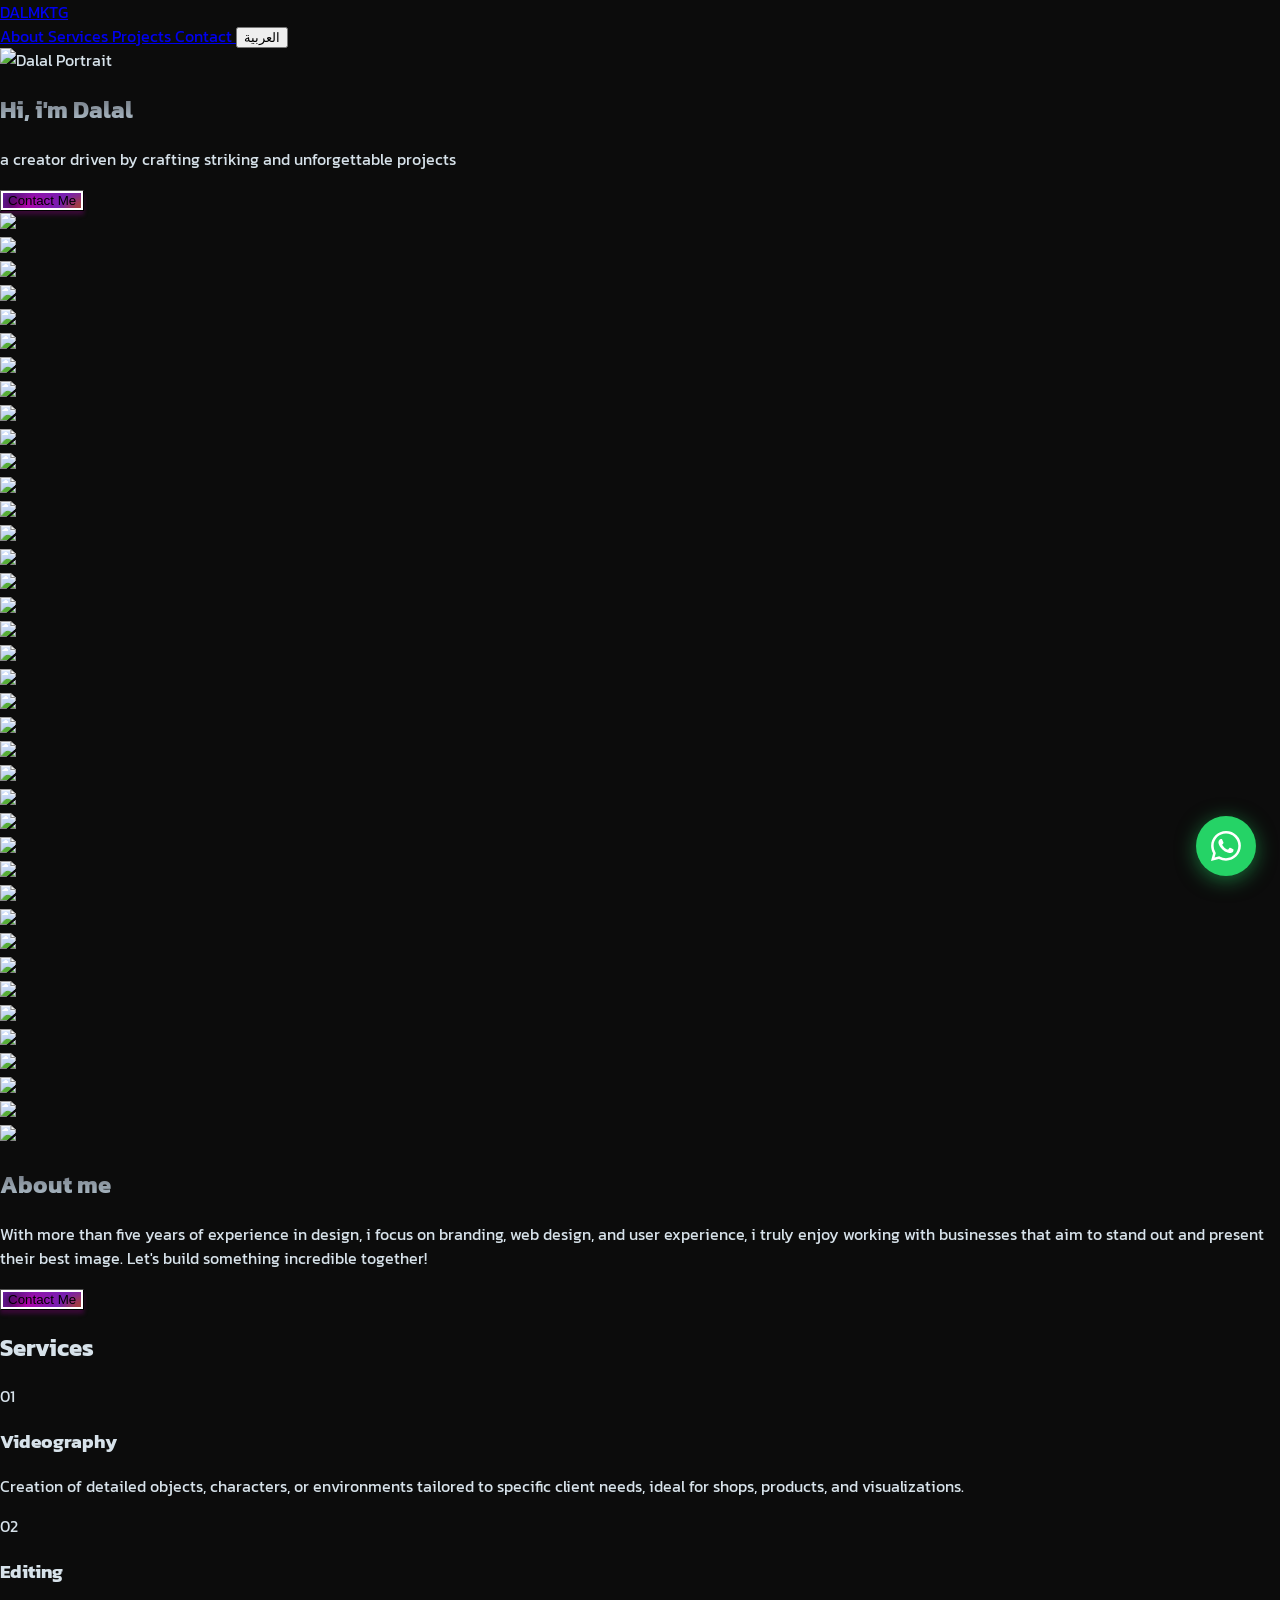
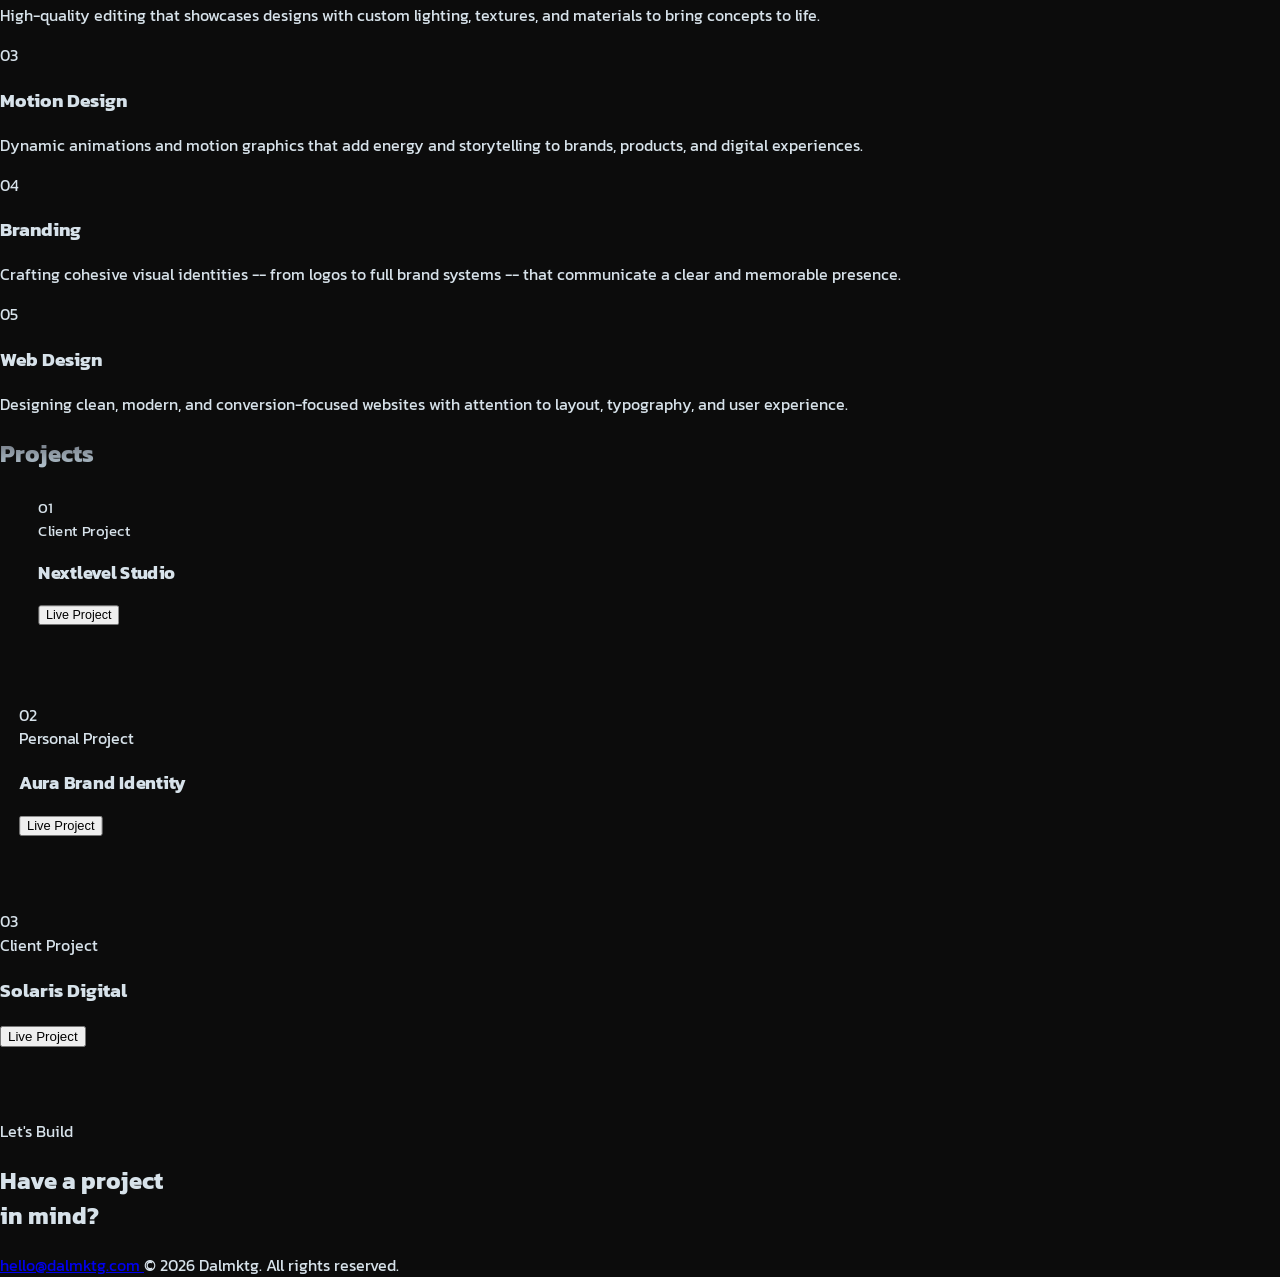
==== index.html @ e0fa9bed "Add files via upload" ====
<!DOCTYPE html>
<html lang="en" dir="ltr">
<head>
    <meta charset="UTF-8">
    <meta name="viewport" content="width=device-width, initial-scale=1.0">
    <title>Dalmktg -- Creator</title>
    
    <!-- Google Fonts (Kanit & Cairo for Arabic) -->
    <link rel="preconnect" href="https://fonts.googleapis.com">
    <link rel="preconnect" href="https://fonts.gstatic.com" crossorigin>
    <link href="https://fonts.googleapis.com/css2?family=Cairo:wght@300;400;600;700;900&family=Kanit:wght@300;400;500;600;700;800;900&display=swap" rel="stylesheet">
    
    <!-- Tailwind CSS (CDN) -->
    <script src="https://cdn.tailwindcss.com"></script>

    <!-- ملف الستايل المفصول -->
    <link rel="stylesheet" href="styles.css">
</head>
<body class="bg-[#0C0C0C]">

    <!-- HERO SECTION -->
    <section class="relative h-screen w-full flex flex-col justify-between overflow-hidden z-20">
        <!-- Navigation -->
        <nav class="flex justify-between items-center w-full px-6 md:px-10 pt-6 md:pt-8 z-30">
            <a href="#" class="font-bold tracking-wider text-[#D7E2EA] text-sm md:text-lg lg:text-[1.4rem]">
                DALMKTG
            </a>
            
            <div class="flex items-center gap-4 sm:gap-6 md:gap-8 lg:gap-12">
                <!-- روابط التصفح المترجمة -->
                <a href="#about" class="text-[#D7E2EA] font-medium uppercase tracking-wider text-xs sm:text-sm md:text-lg lg:text-[1.1rem] hover:opacity-70 transition-all">
                    <span class="lang-en">About</span>
                    <span class="lang-ar">من أنا</span>
                </a>
                <a href="#services" class="text-[#D7E2EA] font-medium uppercase tracking-wider text-xs sm:text-sm md:text-lg lg:text-[1.1rem] hover:opacity-70 transition-all">
                    <span class="lang-en">Services</span>
                    <span class="lang-ar">الخدمات</span>
                </a>
                <a href="#projects" class="text-[#D7E2EA] font-medium uppercase tracking-wider text-xs sm:text-sm md:text-lg lg:text-[1.1rem] hover:opacity-70 transition-all">
                    <span class="lang-en">Projects</span>
                    <span class="lang-ar">المشاريع</span>
                </a>
                <a href="#contact" class="text-[#D7E2EA] font-medium uppercase tracking-wider text-xs sm:text-sm md:text-lg lg:text-[1.1rem] hover:opacity-70 transition-all">
                    <span class="lang-en">Contact</span>
                    <span class="lang-ar">اتصل بي</span>
                </a>

                <!-- زر تغيير اللغة الأنيق والمضمون -->
                <button id="lang-toggle" class="px-3 py-1.5 bg-[#141414] text-[#D7E2EA] border border-[#D7E2EA]/20 rounded-full font-bold text-xs hover:bg-[#D7E2EA] hover:text-[#0C0C0C] transition-all cursor-pointer">
                    العربية
                </button>
            </div>
        </nav>

        <!-- Floating Portrait Image Container -->
        <div class="absolute inset-0 flex items-center justify-center pointer-events-none z-10">
            <div id="magnetic-photo" class="pointer-events-auto transition-transform duration-300 ease-out">
                <div class="relative w-[240px] sm:w-[300px] md:w-[380px] lg:w-[440px]">
                    <img 
                        src="https://shrug-person-78902957.figma.site/_components/v2/d24c01ad3a56fc65e942a1f501eb73db42d7cf9a/Rectangle_40443.81459862.png" 
                        alt="Dalal Portrait" 
                        class="w-full h-auto object-cover rounded-3xl"
                    />
                </div>
            </div>
        </div>

        <!-- Big Background Text -->
        <div class="flex-1 flex items-center justify-center overflow-hidden z-20 pointer-events-none mt-6">
            <h1 class="hero-heading font-black uppercase tracking-tight leading-none whitespace-nowrap w-full select-none text-center text-[13vw] sm:text-[14vw] md:text-[15vw] lg:text-[16.5vw]">
                <span class="lang-en">Hi, i'm Dalal</span>
                <span class="lang-ar">مرحباً، أنا دلال</span>
            </h1>
        </div>

        <!-- Footer Info Inside Hero -->
        <div class="w-full px-6 md:px-10 pb-8 flex justify-between items-end z-20">
            <p class="text-[#D7E2EA] font-light uppercase tracking-wide leading-snug max-w-[160px] sm:max-w-[220px] md:max-w-[260px] text-xs sm:text-sm md:text-base">
                <span class="lang-en">a creator driven by crafting striking and unforgettable projects</span>
                <span class="lang-ar">مبدعة مدفوعة بشغف صناعة مشاريع مذهلة ولا تُنسى</span>
            </p>
            <button onclick="scrollToContact()" class="btn-gradient rounded-full uppercase tracking-widest font-medium text-white px-8 py-3 transition-all hover:scale-105 active:scale-95 text-xs sm:text-sm cursor-pointer">
                <span class="lang-en">Contact Me</span>
                <span class="lang-ar">تواصل معي</span>
            </button>
        </div>
    </section>

    <!-- MARQUEE SECTION -->
    <section id="marquee" class="bg-[#0C0C0C] pt-20 pb-10 overflow-hidden relative w-full">
        <div id="marquee-row1" class="flex gap-3 mb-3 w-[200%] select-none pointer-events-none"></div>
        <div id="marquee-row2" class="flex gap-3 w-[200%] select-none pointer-events-none"></div>
    </section>

    <!-- ABOUT SECTION -->
    <section id="about" class="relative min-h-screen w-full bg-[#0C0C0C] flex flex-col justify-center items-center px-5 py-20 overflow-hidden">
        <div class="flex flex-col items-center justify-center text-center max-w-4xl z-20">
            <h2 class="hero-heading font-black uppercase leading-none tracking-tight text-[12vw] md:text-[8vw] mb-10">
                <span class="lang-en">About me</span>
                <span class="lang-ar">من أنا</span>
            </h2>
            
            <p id="about-text" class="text-[#D7E2EA]/70 font-medium text-center leading-relaxed max-w-[700px] tracking-wide text-lg md:text-2xl mb-12">
                <span class="lang-en">With more than five years of experience in design, i focus on branding, web design, and user experience, i truly enjoy working with businesses that aim to stand out and present their best image. Let's build something incredible together!</span>
                <span class="lang-ar">مع خبرة تزيد عن خمس سنوات في مجال التصميم، أركز على بناء الهوية البصرية، وتصميم الويب وتجربة المستخدم. أستمتع بمساعدة الشركات التي تطمح للبروز والظهور بأفضل شكل ممكن. لنصنع معاً شيئاً استثنائياً!</span>
            </p>

            <button onclick="scrollToContact()" class="btn-gradient rounded-full uppercase tracking-widest font-medium text-white px-8 py-3 transition-all hover:scale-105 active:scale-95 text-sm cursor-pointer">
                <span class="lang-en">Contact Me</span>
                <span class="lang-ar">تواصل معي</span>
            </button>
        </div>
    </section>

    <!-- SERVICES SECTION -->
    <section id="services" class="bg-[#FFFFFF] rounded-t-[40px] md:rounded-t-[60px] px-5 md:px-10 py-20 md:py-32 relative z-20 text-[#0C0C0C]">
        <div class="max-w-5xl mx-auto">
            <h2 class="font-black uppercase text-center leading-none tracking-tight mb-20 text-[12vw] md:text-[8vw]">
                <span class="lang-en">Services</span>
                <span class="lang-ar">الخدمات</span>
            </h2>

            <!-- قائمة الخدمات: يتم رندرتها ديناميكياً من App.js -->
            <div class="flex flex-col border-t border-[#0C0C0C]/15" id="services-list"></div>
        </div>
    </section>

    <!-- PROJECTS SECTION -->
    <section id="projects" class="bg-[#0C0C0C] rounded-t-[40px] md:rounded-t-[60px] -mt-10 pt-20 pb-32 relative z-25 px-5 md:px-10">
        <div class="max-w-6xl mx-auto flex flex-col">
            <h2 class="hero-heading font-black uppercase leading-none tracking-tight text-center mb-24 text-[12vw] md:text-[8vw]">
                <span class="lang-en">Projects</span>
                <span class="lang-ar">المشاريع المميزة</span>
            </h2>
            
            <!-- كروت المشاريع: يتم رندرتها ديناميكياً من App.js -->
            <div id="projects-container" class="relative flex flex-col items-center w-full gap-12"></div>
        </div>
    </section>

    <!-- CONTACT SECTION -->
    <section id="contact" class="bg-[#0C0C0C] pt-24 pb-12 px-6 md:px-10 border-t border-[#D7E2EA]/10 relative z-30">
        <div class="max-w-6xl mx-auto flex flex-col md:flex-row justify-between items-start md:items-end gap-12">
            <div class="flex flex-col gap-4">
                <span class="text-[#D7E2EA]/50 uppercase tracking-widest text-xs sm:text-sm font-medium">
                    <span class="lang-en">Let's Build</span>
                    <span class="lang-ar">لنصنع عملاً معاً</span>
                </span>
                <h2 class="text-[#D7E2EA] font-extrabold text-3xl sm:text-5xl uppercase tracking-tighter leading-none">
                    <span class="lang-en">Have a project <br /> in mind?</span>
                    <span class="lang-ar">لديك مشروع <br /> ترغب في تنفيذه؟</span>
                </h2>
            </div>

            <div class="flex flex-col gap-2 text-[#D7E2EA] font-light text-base sm:text-lg">
                <a href="mailto:hello@dalmktg.com" class="hover:text-pink-500 transition-colors duration-200">
                    hello@dalmktg.com
                </a>
                <span class="text-white/40">©️ <span id="year"></span> Dalmktg. <span class="lang-en">All rights reserved.</span><span class="lang-ar">جميع الحقوق محفوظة.</span></span>
            </div>
        </div>
    </section>

    <!-- أيقونة واتساب عائمة -->
    <a href="https://wa.me/96512345678" target="_blank" rel="noopener noreferrer" class="whatsapp-float" id="whatsapp-btn">
        <svg xmlns="http://www.w3.org/2000/svg" width="30" height="30" fill="white" viewBox="0 0 16 16">
            <path d="M13.601 2.326A7.85 7.85 0 0 0 7.994 0C3.627 0 .068 3.558.064 7.926c0 1.399.366 2.76 1.057 3.965L0 16l4.204-1.102a7.9 7.9 0 0 0 3.79.965h.004c4.368 0 7.926-3.558 7.93-7.93A7.9 7.9 0 0 0 13.6 2.326zM7.994 14.521a6.6 6.6 0 0 1-3.356-.92l-.24-.144-2.494.654.666-2.433-.156-.251a6.56 6.56 0 0 1-1.007-3.505c0-3.626 2.957-6.584 6.591-6.584a6.56 6.56 0 0 1 4.66 1.931 6.56 6.56 0 0 1 1.928 4.66c-.004 3.639-2.961 6.592-6.592 6.592m3.615-4.934c-.197-.099-1.17-.578-1.353-.646-.182-.065-.315-.099-.445.099-.133.197-.513.646-.627.775-.114.133-.232.148-.43.05-.197-.1-.836-.308-1.592-.985-.59-.525-.985-1.175-1.103-1.372-.114-.198-.011-.304.088-.403.087-.088.197-.232.296-.346.1-.114.133-.198.198-.33.065-.134.034-.248-.015-.347-.05-.099-.445-1.076-.612-1.47-.16-.389-.323-.335-.445-.34-.114-.007-.247-.007-.38-.007a.73.73 0 0 0-.529.247c-.182.198-.691.677-.691 1.654s.71 1.916.81 2.049c.098.133 1.394 2.132 3.383 2.992.47.205.84.326 1.129.418.475.152.904.129 1.246.08.38-.058 1.171-.48 1.338-.943.164-.464.164-.86.114-.943-.049-.084-.182-.133-.38-.232"/>
        </svg>
    </a>

    <!-- مكتبات الحركة والأيقونات المطلوبة من App.js -->
    <script src="https://cdnjs.cloudflare.com/ajax/libs/gsap/3.12.5/gsap.min.js"></script>
    <script src="https://cdnjs.cloudflare.com/ajax/libs/gsap/3.12.5/ScrollTrigger.min.js"></script>
    <script src="https://unpkg.com/lucide@latest/dist/umd/lucide.js"></script>

    <!-- ملف الجافا سكريبت الوحيد المسؤول عن كل التفاعل -->
    <script src="App.js"></script>
</body>
</html>
---- styles.css ----
html, body {
    background-color: #0C0C0C;
    font-family: 'Kanit', sans-serif;
    margin: 0;
    padding: 0;
    box-sizing: border-box;
    scroll-behavior: smooth;
    overflow-x: hidden;
    color: #D7E2EA;
}

/* التحكم باللغات عبر الـ CSS مباشرة لضمان السرعة والدقة */
html[lang="en"] .lang-ar {
    display: none !important;
}
html[lang="ar"] .lang-en {
    display: none !important;
}

/* خط القاهرة المريح للعين للغة العربية */
html[lang="ar"] {
    font-family: 'Cairo', sans-serif;
}

.hero-heading {
    background: linear-gradient(180deg, #646973 0%, #BBCCD7 100%);
    -webkit-background-clip: text;
    -webkit-text-fill-color: transparent;
}

::-webkit-scrollbar {
    width: 6px;
}
::-webkit-scrollbar-track {
    background: #0C0C0C;
}
::-webkit-scrollbar-thumb {
    background: #252525;
    border-radius: 3px;
}

/* Gradient Button Style */
.btn-gradient {
    background: linear-gradient(123deg, #18011F 7%, #B600A8 37%, #7621B0 72%, #BE4C00 100%);
    box-shadow: 0px 4px 4px rgba(181, 1, 167, 0.25), 4px 4px 12px #7721B1 inset;
    outline: 2px solid white;
    outline-offset: -3px;
}

/* تنسيق بطاقات الخدمات والمشاريع */
.service-row, .project-card-custom {
    border-bottom: 1px solid rgba(215, 226, 234, 0.1);
    padding: 24px 0;
    transition: all 0.3s ease;
}
.service-row:hover {
    padding-left: 8px;
    padding-right: 8px;
    background-color: rgba(255, 255, 255, 0.05);
}

/* أيقونة الواتساب العائمة والمضمونة */
.whatsapp-float {
    position: fixed;
    bottom: 24px;
    right: 24px;
    z-index: 9999;
    background-color: #25D366;
    color: white;
    border-radius: 50%;
    width: 60px;
    height: 60px;
    display: flex;
    align-items: center;
    justify-content: center;
    box-shadow: 0px 4px 20px rgba(37, 211, 102, 0.5);
    transition: all 0.3s cubic-bezier(0.175, 0.885, 0.32, 1.275);
    cursor: pointer;
}
.whatsapp-float:hover {
    transform: scale(1.15) rotate(5deg);
    box-shadow: 0px 8px 25px rgba(37, 211, 102, 0.7);
}
.whatsapp-float svg {
    display: block;
}
/* قلب مكان الأيقونة في الواجهة العربية لتفادي حجب المحتوى */
html[lang="ar"] .whatsapp-float {
    right: auto;
    left: 24px;
}
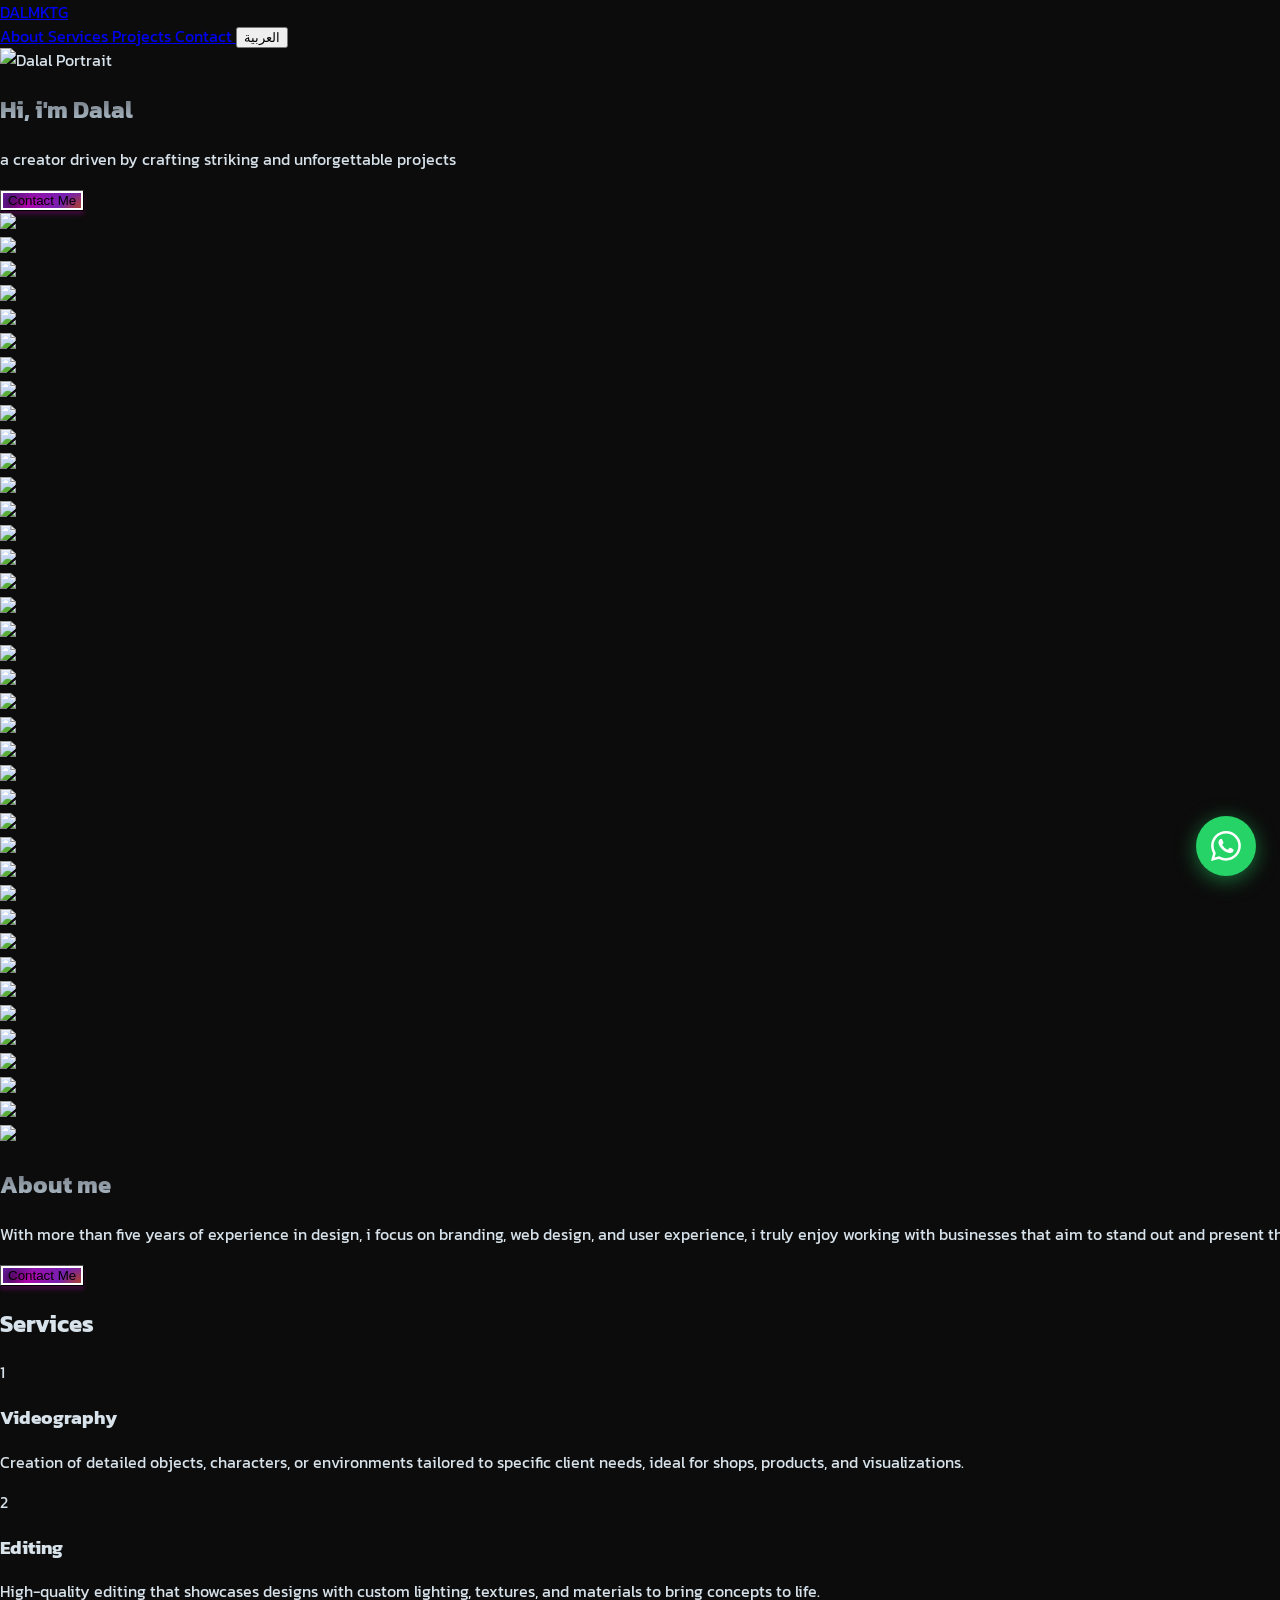
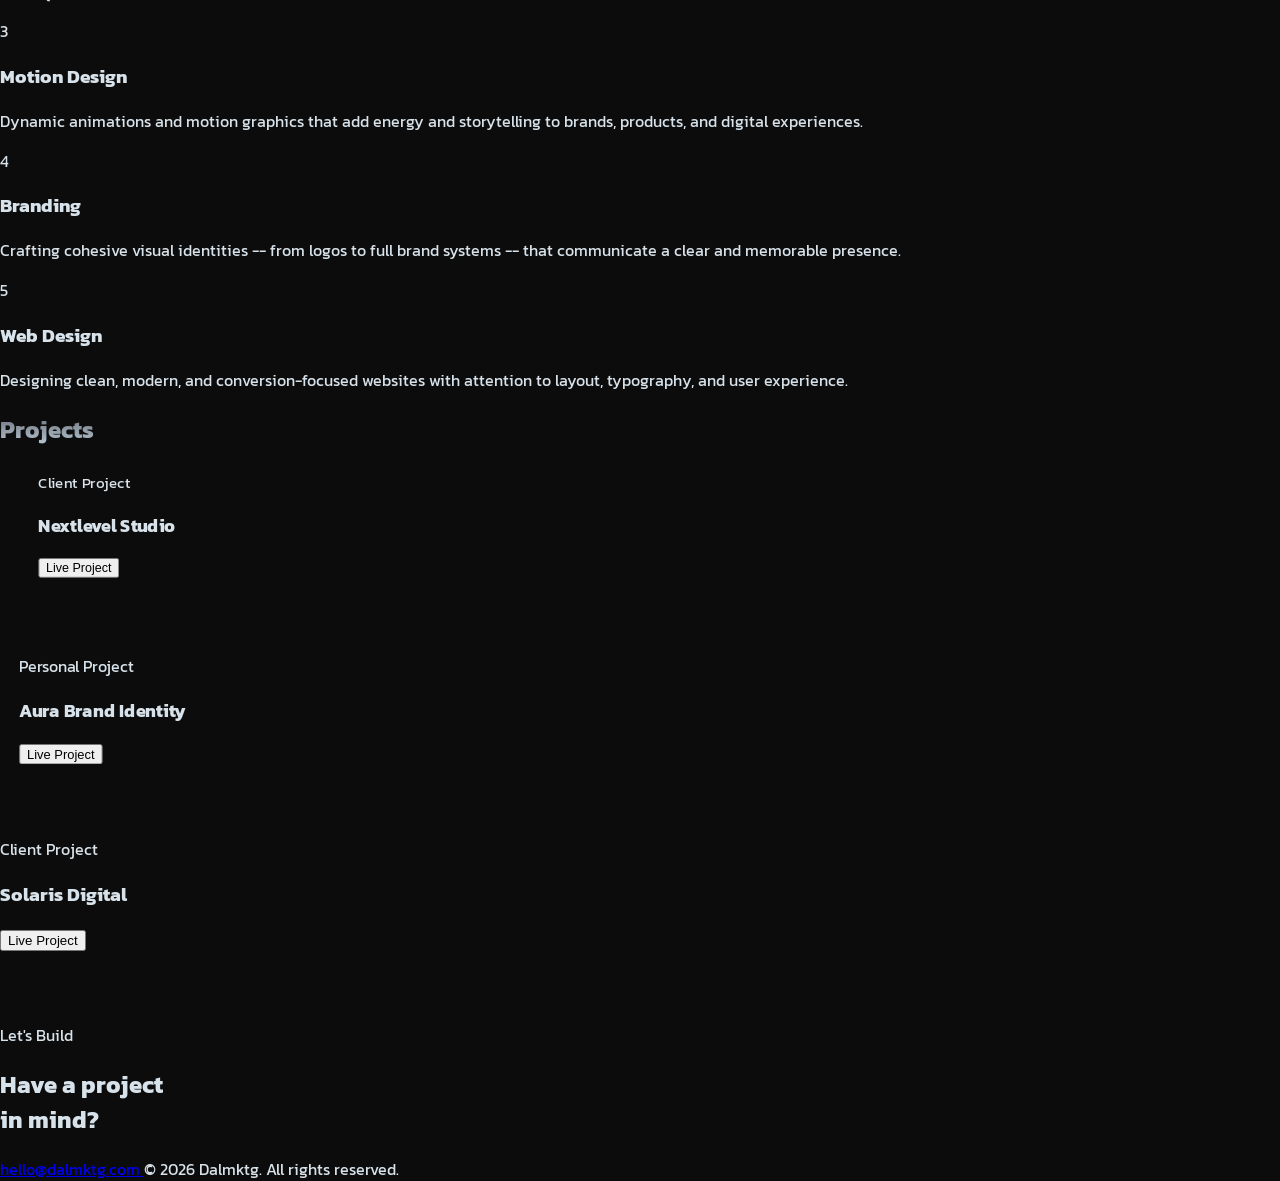
==== commit d3343cd0: "Update index.html" ====
--- a/index.html
+++ b/index.html
@@ -66,12 +66,17 @@
         </div>
 
         <!-- Big Background Text -->
-        <div class="flex-1 flex items-center justify-center overflow-hidden z-20 pointer-events-none mt-6">
-            <h1 class="hero-heading font-black uppercase tracking-tight leading-none whitespace-nowrap w-full select-none text-center text-[13vw] sm:text-[14vw] md:text-[15vw] lg:text-[16.5vw]">
-                <span class="lang-en">Hi, i'm Dalal</span>
-                <span class="lang-ar">مرحباً، أنا دلال</span>
-            </h1>
-        </div>
+<div class="flex-1 flex items-center justify-center overflow-hidden z-20 pointer-events-none mt-6 relative">
+    
+    <!-- حاوية القلوب المتطايرة (تظهر خلف النص مباشرة) -->
+    <div id="hearts-container" class="absolute inset-0 w-full h-full pointer-events-none z-0"></div>
+
+    <!-- النص (أمام القلوب بفضل z-10) -->
+    <h1 class="hero-heading font-black uppercase tracking-tight leading-none whitespace-nowrap w-full select-none text-center text-[13vw] sm:text-[14vw] md:text-[15vw] lg:text-[16.5vw] relative z-10">
+        <span class="lang-en">Hi, i'm Dalal</span>
+        <span class="lang-ar">مرحباً، أنا دلال</span>
+    </h1>
+</div>
 
         <!-- Footer Info Inside Hero -->
         <div class="w-full px-6 md:px-10 pb-8 flex justify-between items-end z-20">
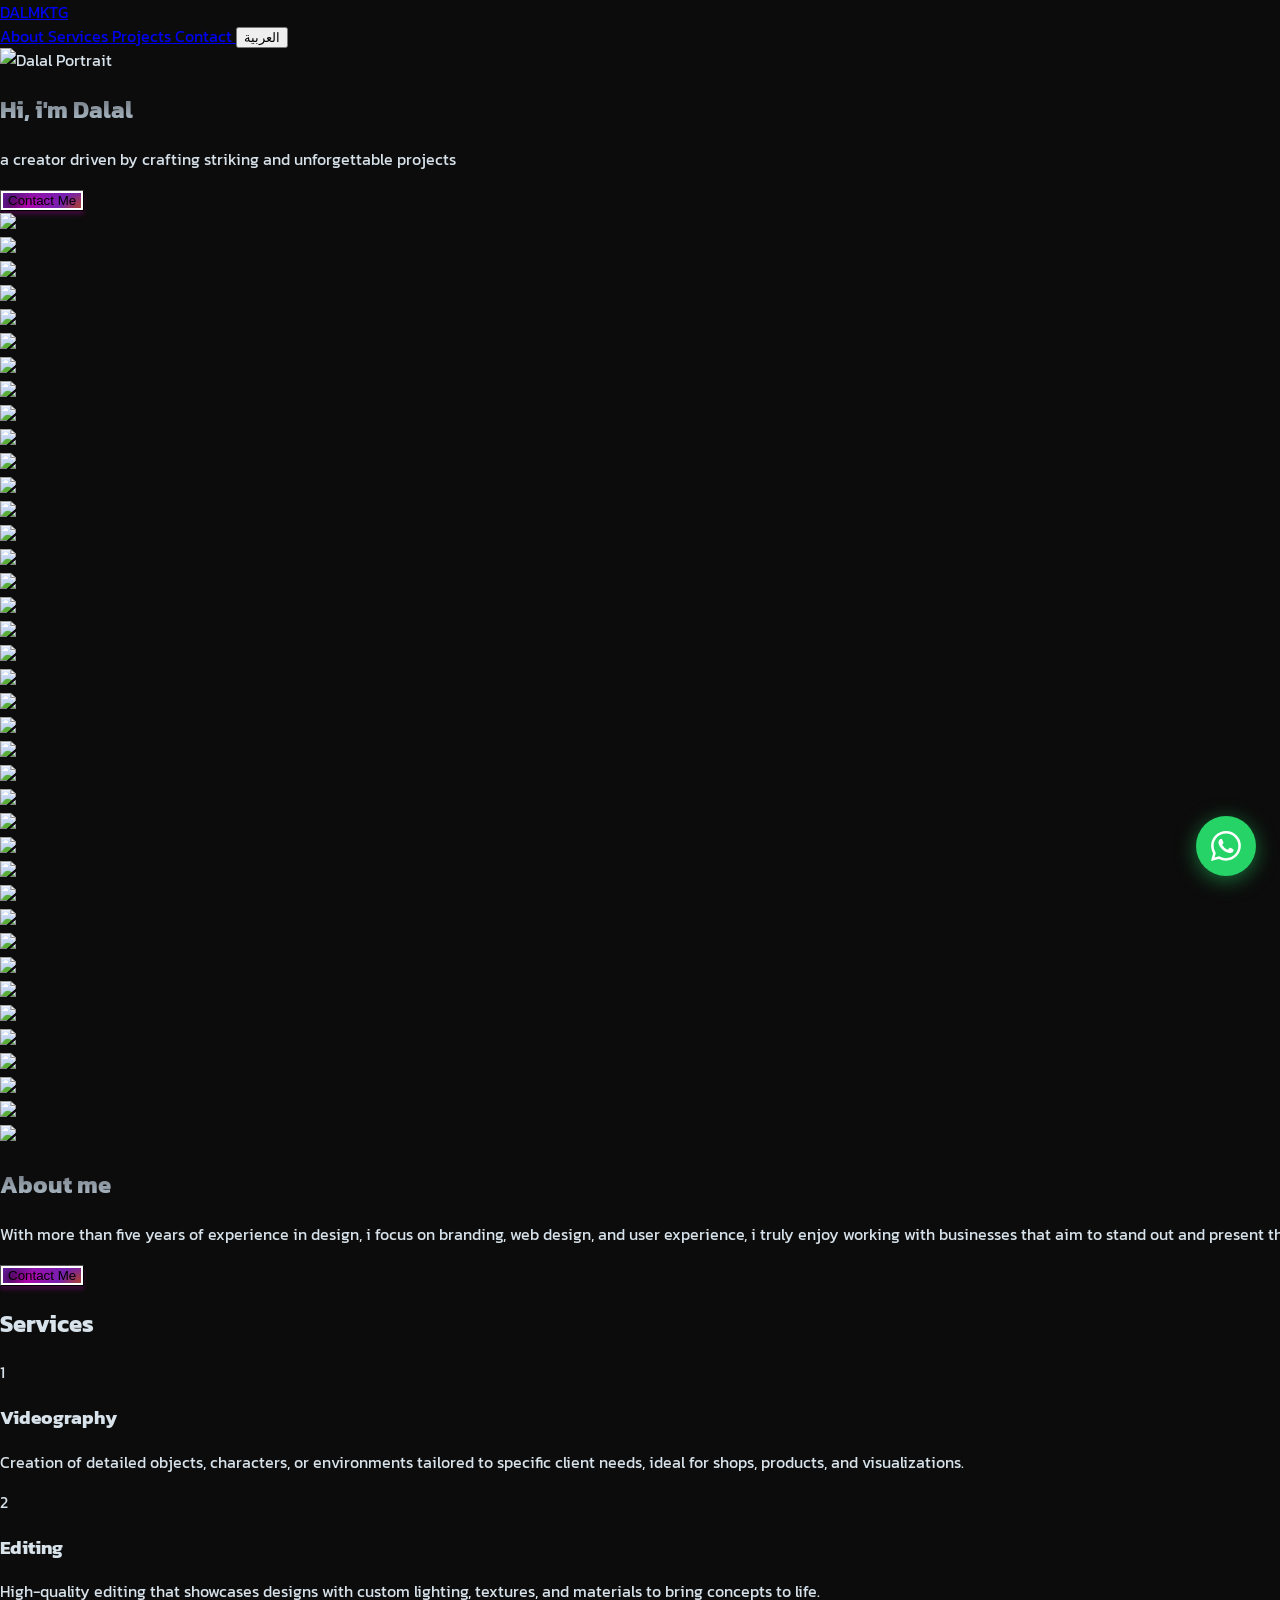
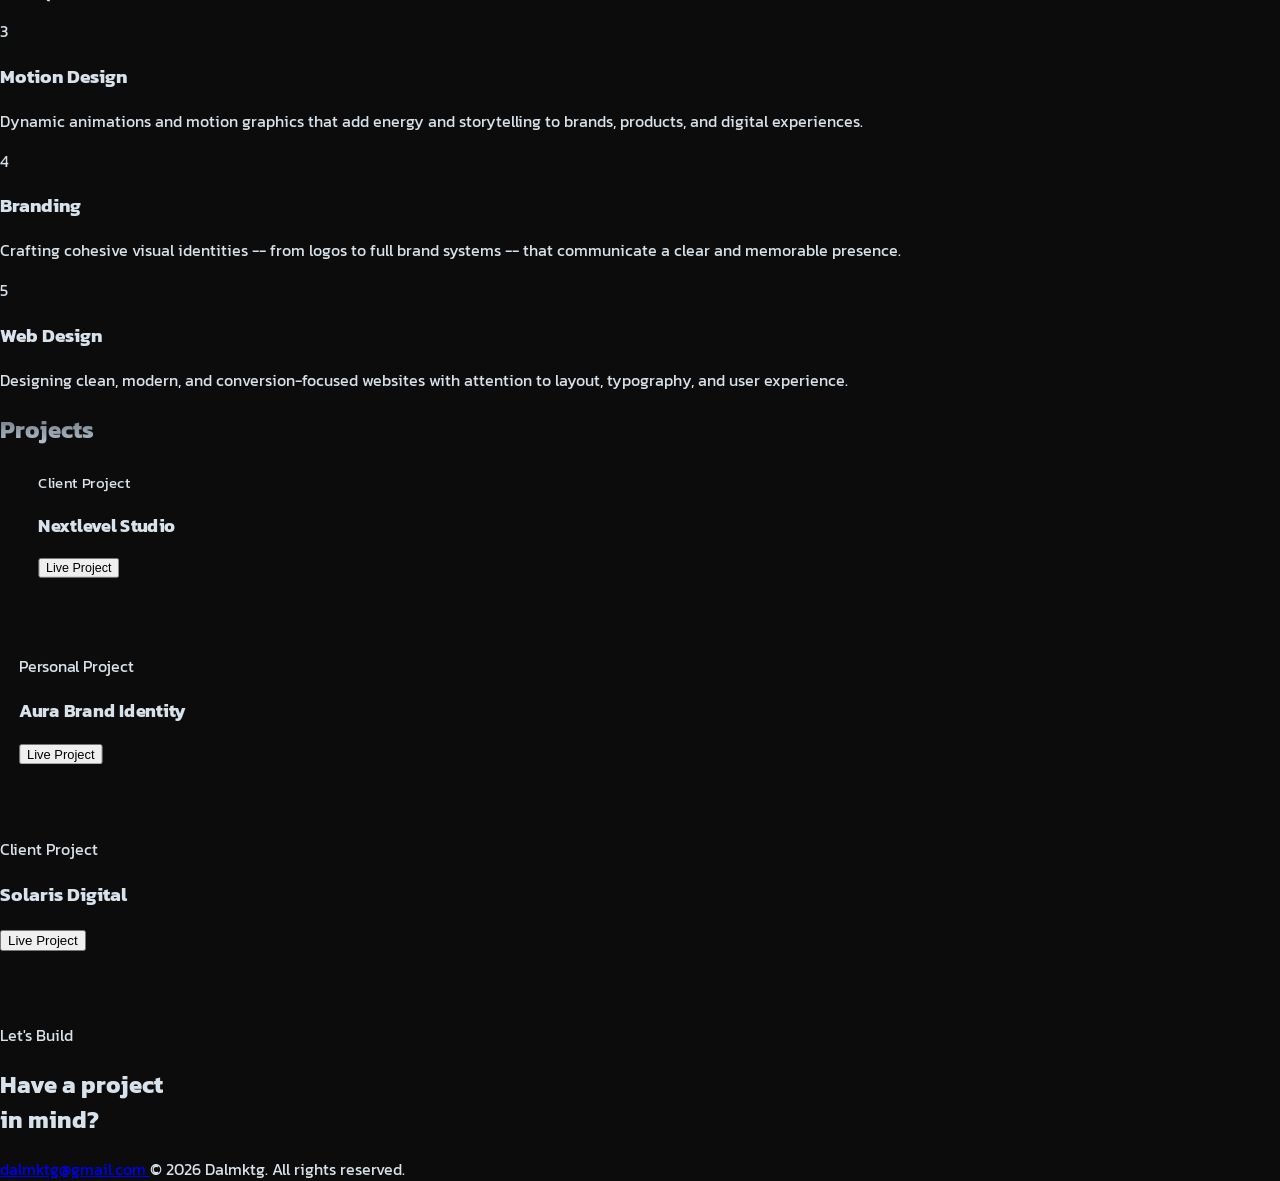
==== commit e4599ca5: "Update index.html" ====
--- a/index.html
+++ b/index.html
@@ -158,8 +158,8 @@
             </div>
 
             <div class="flex flex-col gap-2 text-[#D7E2EA] font-light text-base sm:text-lg">
-                <a href="mailto:hello@dalmktg.com" class="hover:text-pink-500 transition-colors duration-200">
-                    hello@dalmktg.com
+                <a href="mailto:dalmktg@gmail.com" class="hover:text-pink-500 transition-colors duration-200">
+                    dalmktg@gmail.com
                 </a>
                 <span class="text-white/40">©️ <span id="year"></span> Dalmktg. <span class="lang-en">All rights reserved.</span><span class="lang-ar">جميع الحقوق محفوظة.</span></span>
             </div>
@@ -167,7 +167,7 @@
     </section>
 
     <!-- أيقونة واتساب عائمة -->
-    <a href="https://wa.me/96512345678" target="_blank" rel="noopener noreferrer" class="whatsapp-float" id="whatsapp-btn">
+    <a href="https://wa.me/96551318282" target="_blank" rel="noopener noreferrer" class="whatsapp-float" id="whatsapp-btn">
         <svg xmlns="http://www.w3.org/2000/svg" width="30" height="30" fill="white" viewBox="0 0 16 16">
             <path d="M13.601 2.326A7.85 7.85 0 0 0 7.994 0C3.627 0 .068 3.558.064 7.926c0 1.399.366 2.76 1.057 3.965L0 16l4.204-1.102a7.9 7.9 0 0 0 3.79.965h.004c4.368 0 7.926-3.558 7.93-7.93A7.9 7.9 0 0 0 13.6 2.326zM7.994 14.521a6.6 6.6 0 0 1-3.356-.92l-.24-.144-2.494.654.666-2.433-.156-.251a6.56 6.56 0 0 1-1.007-3.505c0-3.626 2.957-6.584 6.591-6.584a6.56 6.56 0 0 1 4.66 1.931 6.56 6.56 0 0 1 1.928 4.66c-.004 3.639-2.961 6.592-6.592 6.592m3.615-4.934c-.197-.099-1.17-.578-1.353-.646-.182-.065-.315-.099-.445.099-.133.197-.513.646-.627.775-.114.133-.232.148-.43.05-.197-.1-.836-.308-1.592-.985-.59-.525-.985-1.175-1.103-1.372-.114-.198-.011-.304.088-.403.087-.088.197-.232.296-.346.1-.114.133-.198.198-.33.065-.134.034-.248-.015-.347-.05-.099-.445-1.076-.612-1.47-.16-.389-.323-.335-.445-.34-.114-.007-.247-.007-.38-.007a.73.73 0 0 0-.529.247c-.182.198-.691.677-.691 1.654s.71 1.916.81 2.049c.098.133 1.394 2.132 3.383 2.992.47.205.84.326 1.129.418.475.152.904.129 1.246.08.38-.058 1.171-.48 1.338-.943.164-.464.164-.86.114-.943-.049-.084-.182-.133-.38-.232"/>
         </svg>
--- a/styles.css
+++ b/styles.css
@@ -89,3 +89,19 @@
     right: auto;
     left: 24px;
 }
+@keyframes heartFlyUp {
+  0% {
+    transform: translateY(0) scale(0) rotate(0deg);
+    opacity: 0;
+  }
+  15% {
+    opacity: 0.6; /* شفافية ناعمة حتى لا يغطي القلب على وضوح النص */
+  }
+  85% {
+    opacity: 0.6;
+  }
+  100% {
+    transform: translateY(-75vh) scale(1.1) rotate(360deg);
+    opacity: 0;
+  }
+}
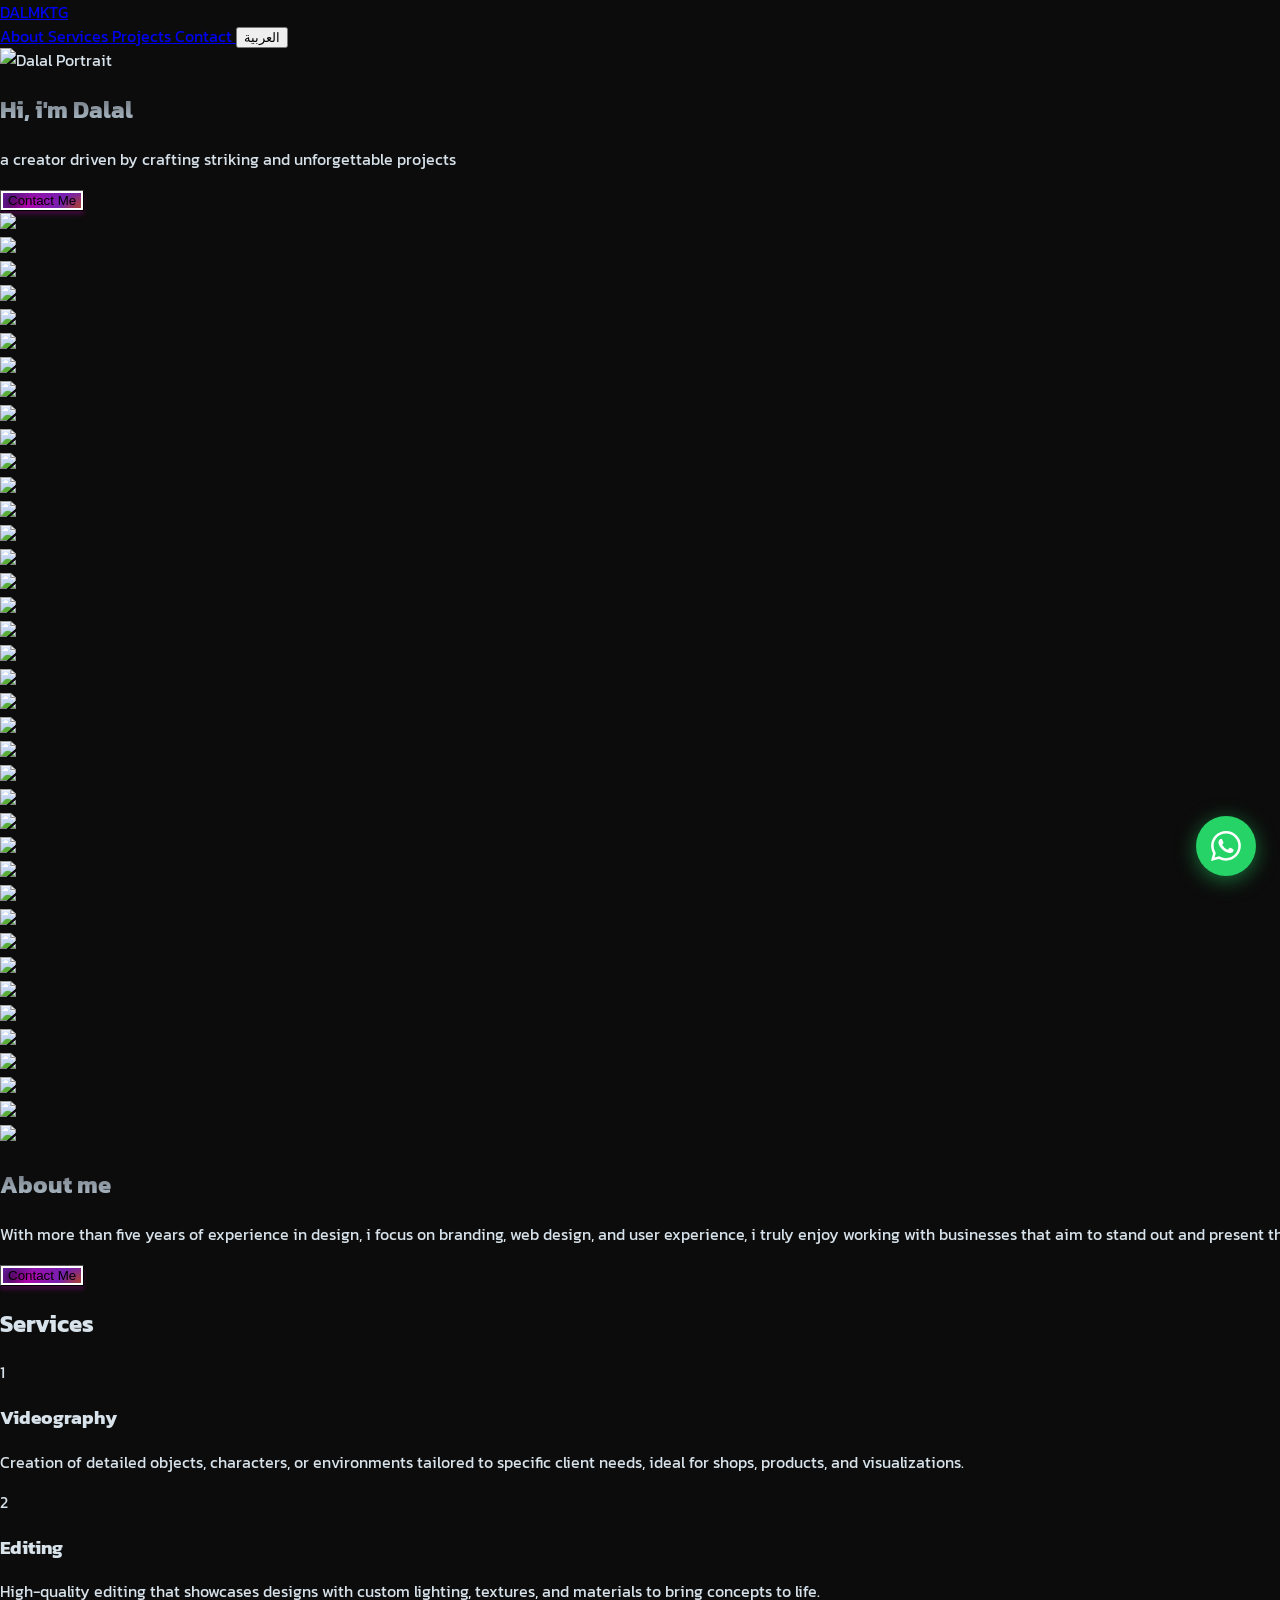
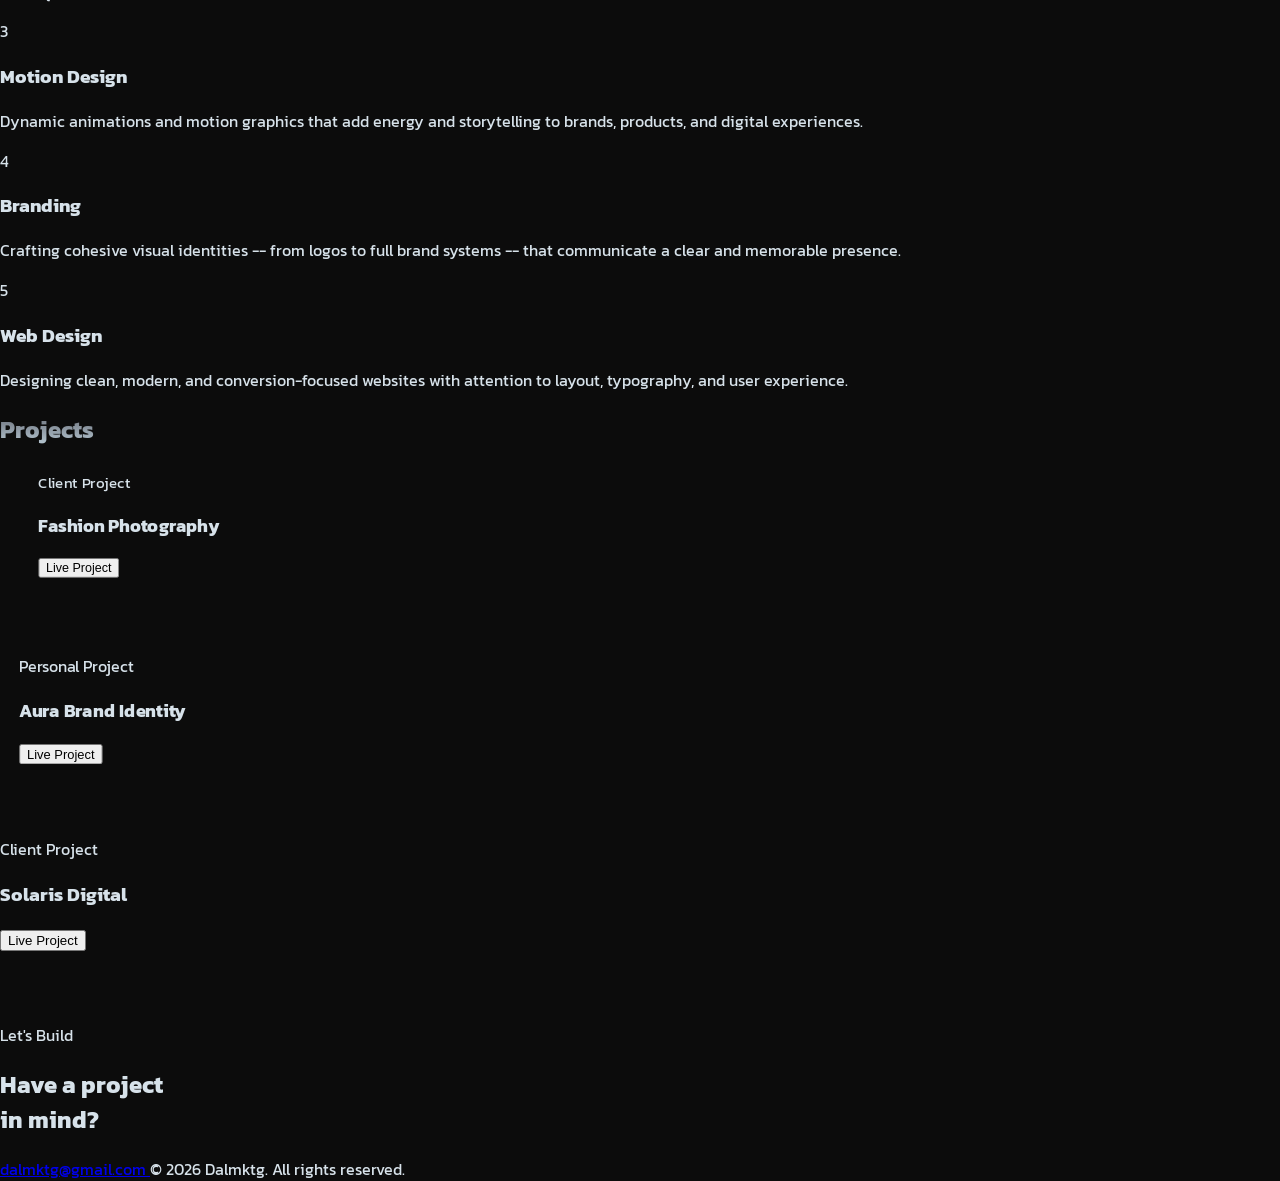
==== commit 4dec0b25: "Update index.html" ====
--- a/index.html
+++ b/index.html
@@ -57,7 +57,7 @@
             <div id="magnetic-photo" class="pointer-events-auto transition-transform duration-300 ease-out">
                 <div class="relative w-[240px] sm:w-[300px] md:w-[380px] lg:w-[440px]">
                     <img 
-                        src="https://shrug-person-78902957.figma.site/_components/v2/d24c01ad3a56fc65e942a1f501eb73db42d7cf9a/Rectangle_40443.81459862.png" 
+                        src="https://i.ibb.co/22hCMP8/magnific-just-the-head-no-shoulder-i-A4-WZn83u-K-1.png" 
                         alt="Dalal Portrait" 
                         class="w-full h-auto object-cover rounded-3xl"
                     />
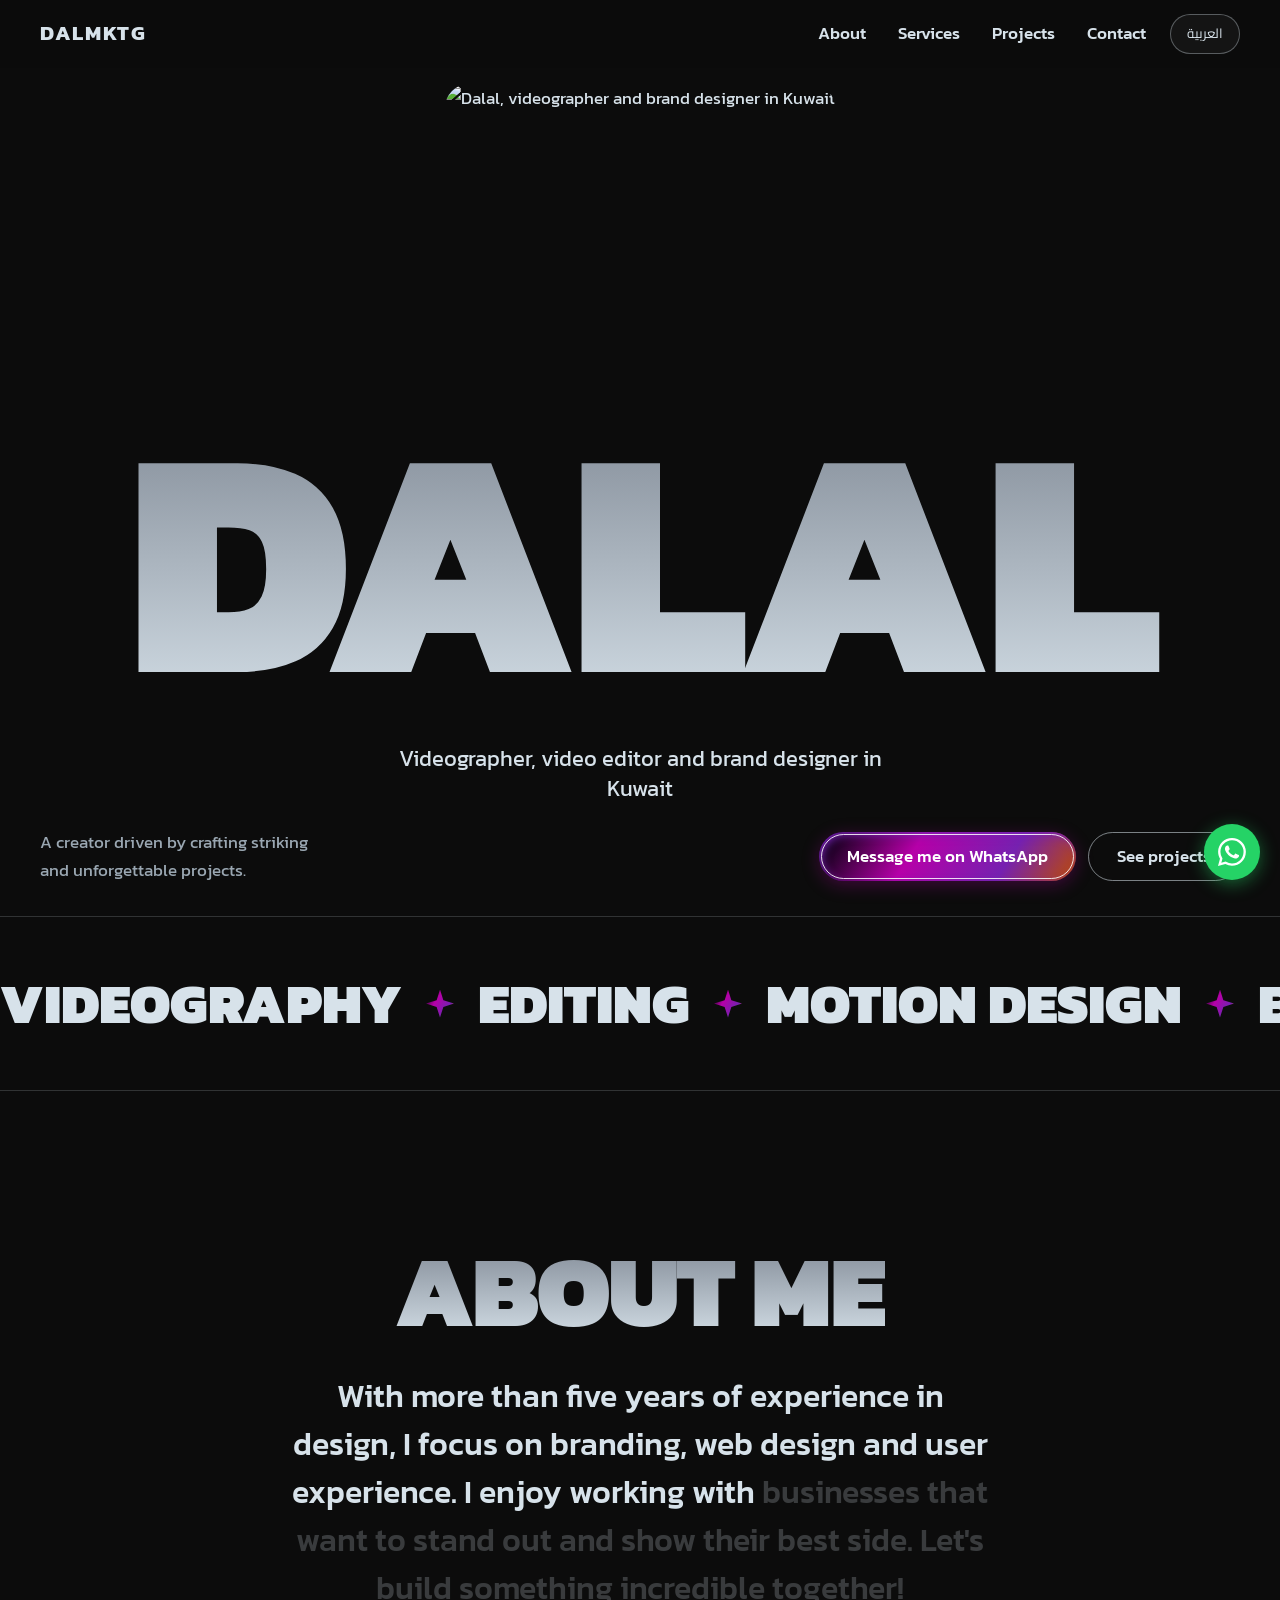
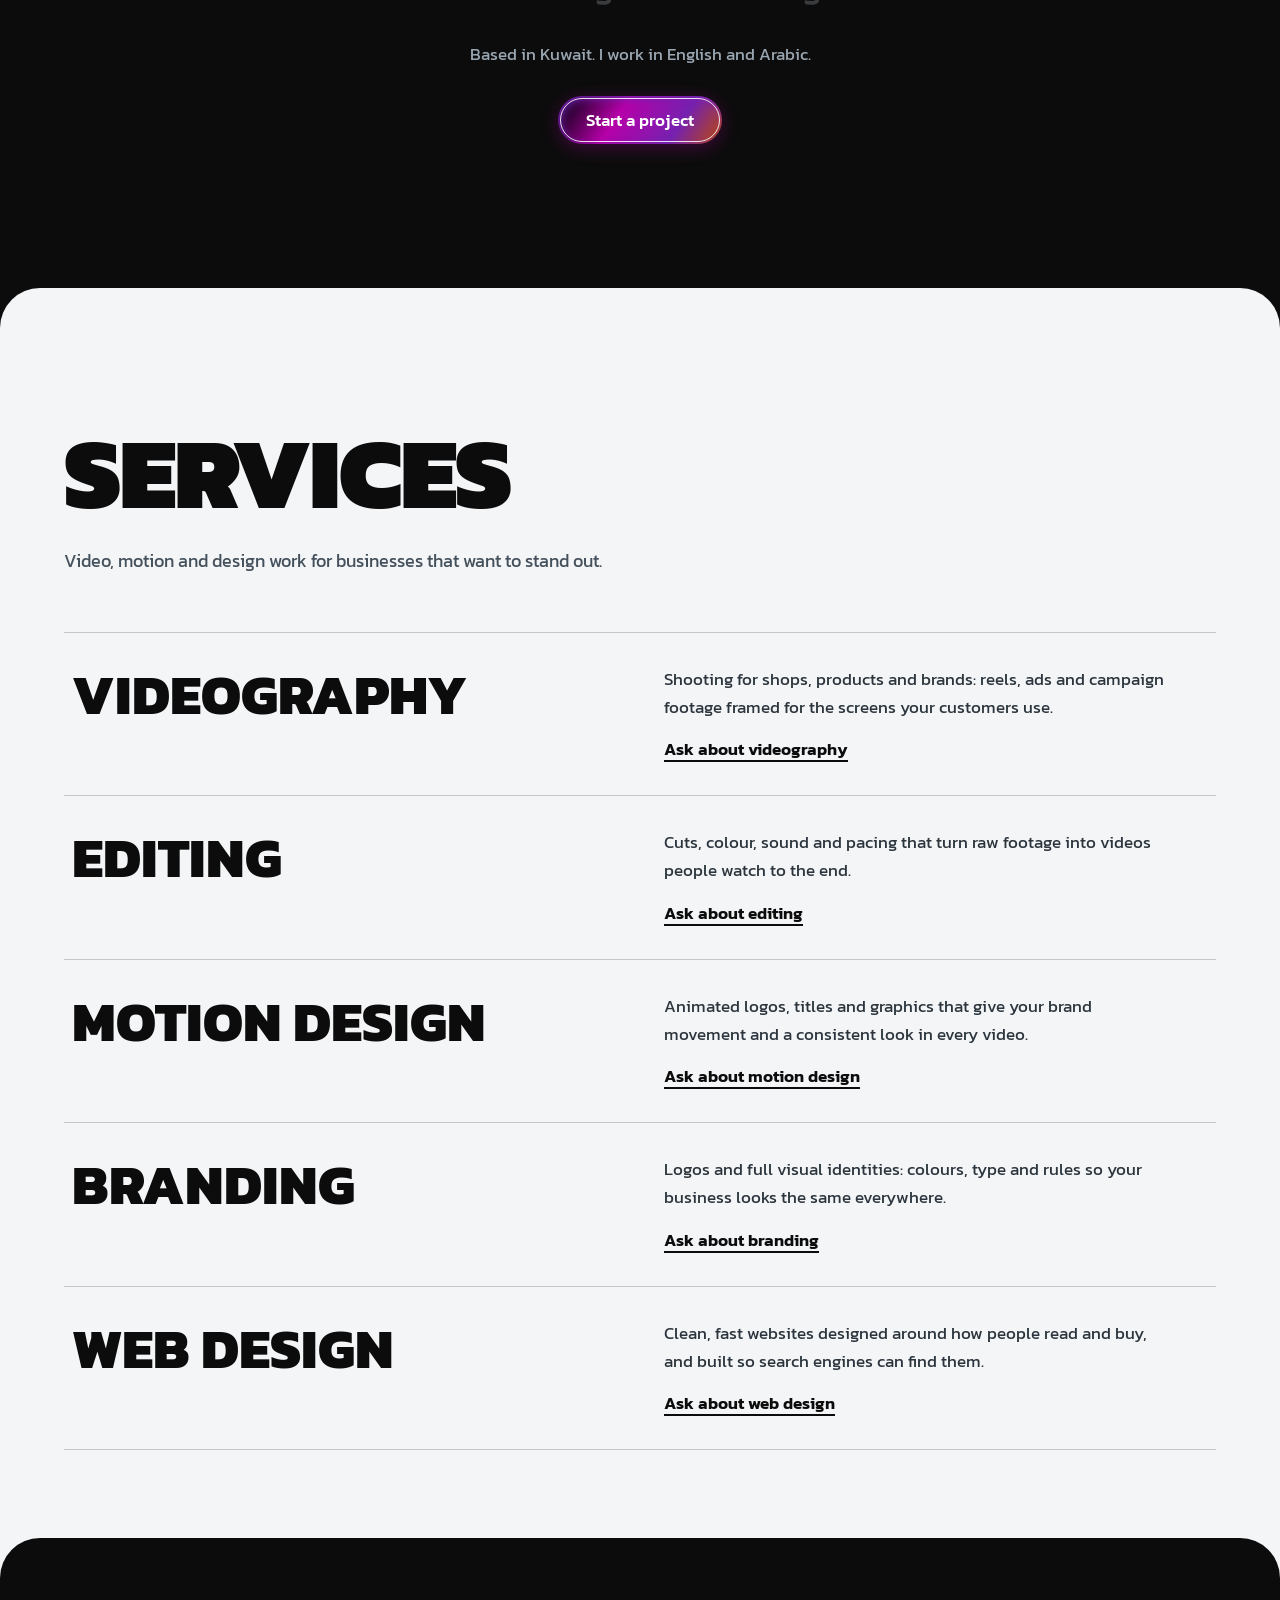
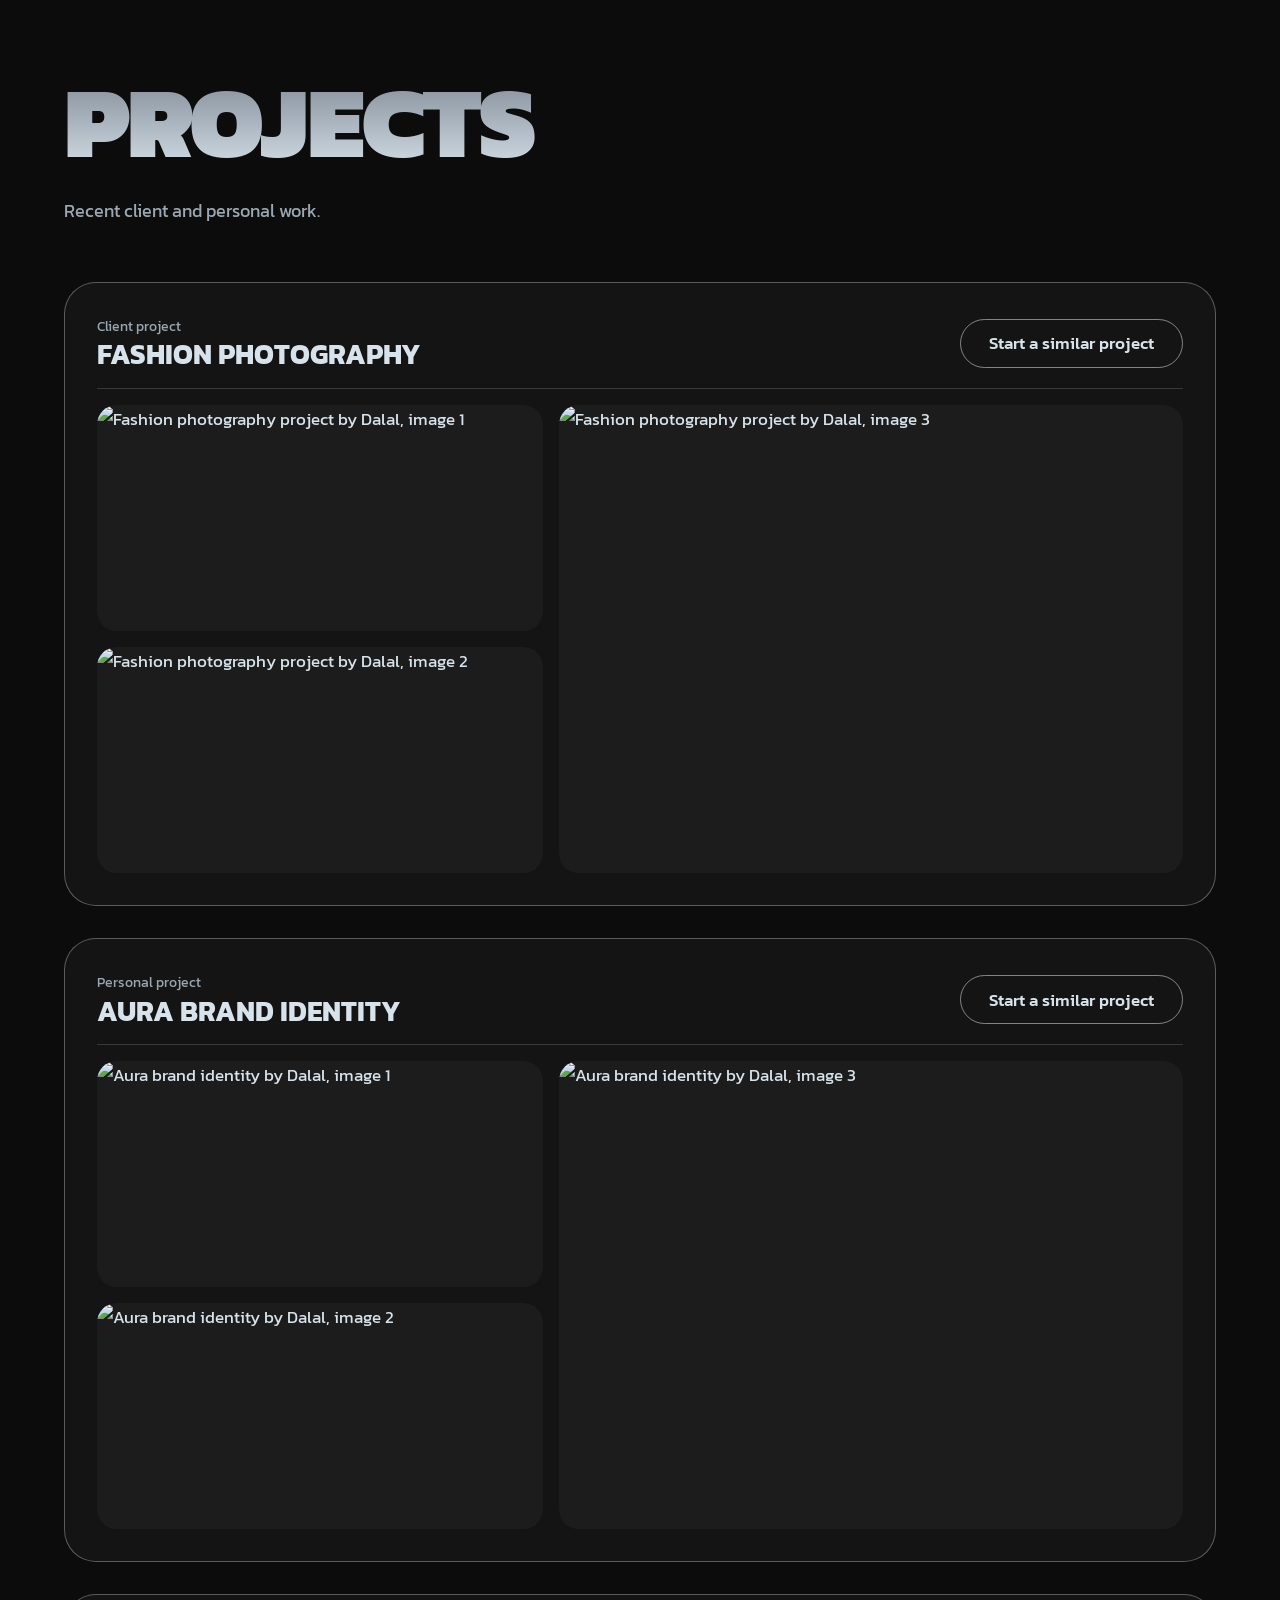
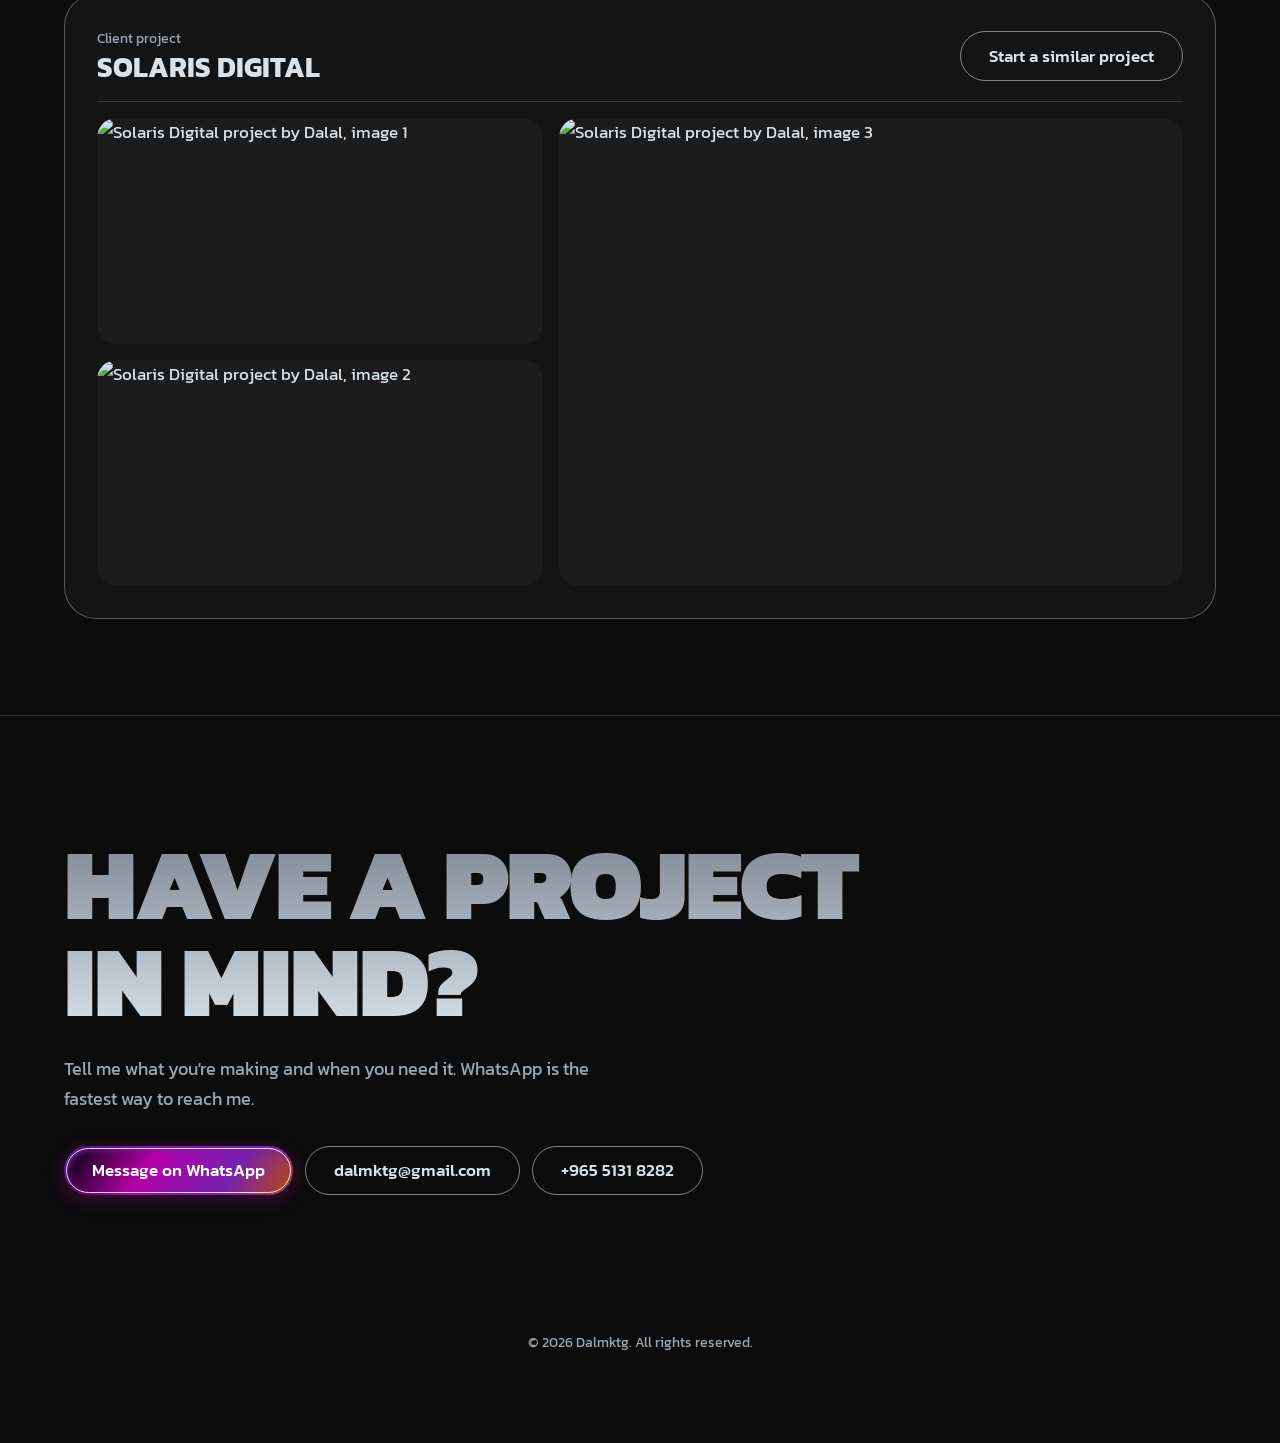
==== commit be112562: "Add files via upload" ====
--- a/index.html
+++ b/index.html
@@ -1,184 +1,189 @@
 <!DOCTYPE html>
 <html lang="en" dir="ltr">
 <head>
-    <meta charset="UTF-8">
-    <meta name="viewport" content="width=device-width, initial-scale=1.0">
-    <title>Dalmktg -- Creator</title>
-    
-    <!-- Google Fonts (Kanit & Cairo for Arabic) -->
-    <link rel="preconnect" href="https://fonts.googleapis.com">
-    <link rel="preconnect" href="https://fonts.gstatic.com" crossorigin>
-    <link href="https://fonts.googleapis.com/css2?family=Cairo:wght@300;400;600;700;900&family=Kanit:wght@300;400;500;600;700;800;900&display=swap" rel="stylesheet">
-    
-    <!-- Tailwind CSS (CDN) -->
-    <script src="https://cdn.tailwindcss.com"></script>
+<meta charset="UTF-8">
+<meta name="viewport" content="width=device-width, initial-scale=1">
+<!-- Pick language before first paint (no flash). Order: ?lang=ar, saved choice, browser language. -->
+<script>(function(){try{var d=document.documentElement,q=new URLSearchParams(location.search).get('lang'),s=localStorage.getItem('selectedLanguage'),b=(navigator.language||'').toLowerCase().indexOf('ar')===0?'ar':'en',l=q==='ar'||q==='en'?q:s==='ar'||s==='en'?s:b;d.lang=l;d.dir=l==='ar'?'rtl':'ltr';d.className='js'}catch(e){}})()</script>
 
-    <!-- ملف الستايل المفصول -->
-    <link rel="stylesheet" href="styles.css">
+<title>Dalal | Videographer, Video Editor &amp; Brand Designer in Kuwait</title>
+<meta name="description" content="Videographer, video editor and brand designer in Kuwait. Videography, editing, motion design, branding and web design for businesses that want to stand out.">
+<!-- TODO: replace https://dalmktg.com/ everywhere with your real domain -->
+<link rel="canonical" href="https://dalmktg.com/">
+<meta name="theme-color" content="#0C0C0C">
+<meta name="color-scheme" content="dark">
+<meta property="og:type" content="website">
+<meta property="og:site_name" content="Dalmktg">
+<meta property="og:title" content="Dalal | Videographer, Video Editor &amp; Brand Designer in Kuwait">
+<meta property="og:description" content="Videography, editing, motion design, branding and web design for businesses that want to stand out.">
+<meta property="og:url" content="https://dalmktg.com/">
+<meta property="og:image" content="https://i.ibb.co/tMq47LQN/magnific-just-the-head-no-shoulder-9-ROz-TPp-NYZ.png">
+<meta property="og:locale" content="en_US">
+<meta property="og:locale:alternate" content="ar_AR">
+<meta name="twitter:card" content="summary_large_image">
+<link rel="icon" href="data:image/svg+xml,%3Csvg xmlns='http://www.w3.org/2000/svg' viewBox='0 0 32 32'%3E%3Crect width='32' height='32' rx='8' fill='%230C0C0C'/%3E%3Ctext x='16' y='23' font-size='20' font-weight='900' text-anchor='middle' fill='%23D7E2EA' font-family='sans-serif'%3ED%3C/text%3E%3C/svg%3E">
+
+<link rel="preconnect" href="https://fonts.googleapis.com">
+<link rel="preconnect" href="https://fonts.gstatic.com" crossorigin>
+<link rel="preconnect" href="https://i.ibb.co" crossorigin>
+<link href="https://fonts.googleapis.com/css2?family=Cairo:wght@400;600;900&family=Kanit:wght@400;500;700;900&display=swap" rel="stylesheet">
+<link rel="stylesheet" href="styles.css">
+
+<script type="application/ld+json">
+{"@context":"https://schema.org","@graph":[
+{"@type":"WebSite","@id":"https://dalmktg.com/#site","url":"https://dalmktg.com/","name":"Dalmktg","inLanguage":["en","ar"]},
+{"@type":"Person","@id":"https://dalmktg.com/#dalal","name":"Dalal","alternateName":["دلال","Dalmktg"],"jobTitle":"Videographer, video editor and brand designer","image":"https://i.ibb.co/tMq47LQN/magnific-just-the-head-no-shoulder-9-ROz-TPp-NYZ.png","email":"mailto:dalmktg@gmail.com","knowsLanguage":["en","ar"],"address":{"@type":"PostalAddress","addressCountry":"KW"}},
+{"@type":"ProfessionalService","@id":"https://dalmktg.com/#business","name":"Dalmktg","url":"https://dalmktg.com/","telephone":"+96551318282","email":"dalmktg@gmail.com","areaServed":{"@type":"Country","name":"Kuwait"},"founder":{"@id":"https://dalmktg.com/#dalal"},"makesOffer":[
+{"@type":"Offer","itemOffered":{"@type":"Service","name":"Videography"}},
+{"@type":"Offer","itemOffered":{"@type":"Service","name":"Video editing"}},
+{"@type":"Offer","itemOffered":{"@type":"Service","name":"Motion design"}},
+{"@type":"Offer","itemOffered":{"@type":"Service","name":"Branding"}},
+{"@type":"Offer","itemOffered":{"@type":"Service","name":"Web design"}}]}]}
+</script>
 </head>
-<body class="bg-[#0C0C0C]">
+<body>
+<a class="skip" href="#main"><span class="en" lang="en">Skip to content</span><span class="ar" lang="ar">انتقل إلى المحتوى</span></a>
 
-    <!-- HERO SECTION -->
-    <section class="relative h-screen w-full flex flex-col justify-between overflow-hidden z-20">
-        <!-- Navigation -->
-        <nav class="flex justify-between items-center w-full px-6 md:px-10 pt-6 md:pt-8 z-30">
-            <a href="#" class="font-bold tracking-wider text-[#D7E2EA] text-sm md:text-lg lg:text-[1.4rem]">
-                DALMKTG
-            </a>
-            
-            <div class="flex items-center gap-4 sm:gap-6 md:gap-8 lg:gap-12">
-                <!-- روابط التصفح المترجمة -->
-                <a href="#about" class="text-[#D7E2EA] font-medium uppercase tracking-wider text-xs sm:text-sm md:text-lg lg:text-[1.1rem] hover:opacity-70 transition-all">
-                    <span class="lang-en">About</span>
-                    <span class="lang-ar">من أنا</span>
-                </a>
-                <a href="#services" class="text-[#D7E2EA] font-medium uppercase tracking-wider text-xs sm:text-sm md:text-lg lg:text-[1.1rem] hover:opacity-70 transition-all">
-                    <span class="lang-en">Services</span>
-                    <span class="lang-ar">الخدمات</span>
-                </a>
-                <a href="#projects" class="text-[#D7E2EA] font-medium uppercase tracking-wider text-xs sm:text-sm md:text-lg lg:text-[1.1rem] hover:opacity-70 transition-all">
-                    <span class="lang-en">Projects</span>
-                    <span class="lang-ar">المشاريع</span>
-                </a>
-                <a href="#contact" class="text-[#D7E2EA] font-medium uppercase tracking-wider text-xs sm:text-sm md:text-lg lg:text-[1.1rem] hover:opacity-70 transition-all">
-                    <span class="lang-en">Contact</span>
-                    <span class="lang-ar">اتصل بي</span>
-                </a>
+<header class="hdr" id="top">
+  <div class="hdr__in">
+    <a class="logo" href="#top" aria-label="Dalmktg">DALMKTG</a>
+    <nav id="nav" class="nav" aria-label="Main">
+      <a href="#about"><span class="en" lang="en">About</span><span class="ar" lang="ar">من أنا</span></a>
+      <a href="#services"><span class="en" lang="en">Services</span><span class="ar" lang="ar">الخدمات</span></a>
+      <a href="#projects"><span class="en" lang="en">Projects</span><span class="ar" lang="ar">المشاريع</span></a>
+      <a href="#contact"><span class="en" lang="en">Contact</span><span class="ar" lang="ar">تواصل معي</span></a>
+    </nav>
+    <div class="tools">
+      <button id="lang" class="pill" type="button" lang="ar">العربية</button>
+      <button id="menu" class="menu" type="button" aria-expanded="false" aria-controls="nav"><span class="sr-only"><span class="en" lang="en">Menu</span><span class="ar" lang="ar">القائمة</span></span><i></i></button>
+    </div>
+  </div>
+</header>
 
-                <!-- زر تغيير اللغة الأنيق والمضمون -->
-                <button id="lang-toggle" class="px-3 py-1.5 bg-[#141414] text-[#D7E2EA] border border-[#D7E2EA]/20 rounded-full font-bold text-xs hover:bg-[#D7E2EA] hover:text-[#0C0C0C] transition-all cursor-pointer">
-                    العربية
-                </button>
-            </div>
-        </nav>
+<main id="main">
+  <section class="hero">
+    <div class="hearts" id="hearts" aria-hidden="true"></div>
+    <div class="stage">
+      <div class="photo" id="photo">
+        <img src="https://i.ibb.co/tMq47LQN/magnific-just-the-head-no-shoulder-9-ROz-TPp-NYZ.png" alt="Dalal, videographer and brand designer in Kuwait" fetchpriority="high" decoding="async">
+      </div>
+      <h1 class="title">
+        <span class="name display grad"><span class="en" lang="en">Dalal</span><span class="ar" lang="ar">دلال</span></span>
+        <span class="role"><span class="en" lang="en">Videographer, video editor and brand designer in Kuwait</span><span class="ar" lang="ar">مصورة فيديو ومونتيرة ومصممة هوية بصرية في الكويت</span></span>
+      </h1>
+    </div>
+    <div class="foot">
+      <p class="lede"><span class="en" lang="en">A creator driven by crafting striking and unforgettable projects.</span><span class="ar" lang="ar">مبدعة مدفوعة بشغف صناعة مشاريع مذهلة ولا تُنسى.</span></p>
+      <div class="actions">
+        <a class="btn btn--main" href="https://wa.me/96551318282" data-wa="Hi Dalal, I'd like to talk about a project.|مرحباً دلال، أود التحدث معك عن مشروع." target="_blank" rel="noopener"><span class="en" lang="en">Message me on WhatsApp</span><span class="ar" lang="ar">راسلني على واتساب</span></a>
+        <a class="btn btn--ghost" href="#projects"><span class="en" lang="en">See projects</span><span class="ar" lang="ar">شاهد المشاريع</span></a>
+      </div>
+    </div>
+  </section>
 
-        <!-- Floating Portrait Image Container -->
-        <div class="absolute inset-0 flex items-center justify-center pointer-events-none z-10">
-            <div id="magnetic-photo" class="pointer-events-auto transition-transform duration-300 ease-out">
-                <div class="relative w-[240px] sm:w-[300px] md:w-[380px] lg:w-[440px]">
-                    <img 
-                        src="https://i.ibb.co/22hCMP8/magnific-just-the-head-no-shoulder-i-A4-WZn83u-K-1.png" 
-                        alt="Dalal Portrait" 
-                        class="w-full h-auto object-cover rounded-3xl"
-                    />
-                </div>
-            </div>
-        </div>
+  <div class="ticker" aria-label="Services">
+    <div class="ticker__track">
+      <ul>
+        <li><span class="en" lang="en">Videography</span><span class="ar" lang="ar">تصوير الفيديو</span></li>
+        <li><span class="en" lang="en">Editing</span><span class="ar" lang="ar">المونتاج</span></li>
+        <li><span class="en" lang="en">Motion design</span><span class="ar" lang="ar">الموشن جرافيك</span></li>
+        <li><span class="en" lang="en">Branding</span><span class="ar" lang="ar">الهوية البصرية</span></li>
+        <li><span class="en" lang="en">Web design</span><span class="ar" lang="ar">تصميم المواقع</span></li>
+      </ul>
+      <ul aria-hidden="true">
+        <li><span class="en">Videography</span><span class="ar">تصوير الفيديو</span></li>
+        <li><span class="en">Editing</span><span class="ar">المونتاج</span></li>
+        <li><span class="en">Motion design</span><span class="ar">الموشن جرافيك</span></li>
+        <li><span class="en">Branding</span><span class="ar">الهوية البصرية</span></li>
+        <li><span class="en">Web design</span><span class="ar">تصميم المواقع</span></li>
+      </ul>
+    </div>
+  </div>
 
-        <!-- Big Background Text -->
-<div class="flex-1 flex items-center justify-center overflow-hidden z-20 pointer-events-none mt-6 relative">
-    
-    <!-- حاوية القلوب المتطايرة (تظهر خلف النص مباشرة) -->
-    <div id="hearts-container" class="absolute inset-0 w-full h-full pointer-events-none z-0"></div>
+  <section id="about" class="about" aria-labelledby="t-about">
+    <h2 id="t-about" class="h2 display grad"><span class="en" lang="en">About me</span><span class="ar" lang="ar">من أنا</span></h2>
+    <p class="statement reveal"><span class="en" lang="en">With more than five years of experience in design, I focus on branding, web design and user experience. I enjoy working with businesses that want to stand out and show their best side. Let's build something incredible together!</span><span class="ar" lang="ar">مع خبرة تزيد عن خمس سنوات في مجال التصميم، أركز على بناء الهوية البصرية، وتصميم الويب وتجربة المستخدم. أستمتع بمساعدة الشركات التي تطمح للبروز والظهور بأفضل شكل ممكن. لنصنع معاً شيئاً استثنائياً!</span></p>
+    <p class="muted"><span class="en" lang="en">Based in Kuwait. I work in English and Arabic.</span><span class="ar" lang="ar">مقيمة في الكويت. أعمل باللغتين العربية والإنجليزية.</span></p>
+    <a class="btn btn--main" href="#contact"><span class="en" lang="en">Start a project</span><span class="ar" lang="ar">ابدأ مشروعاً</span></a>
+  </section>
 
-    <!-- النص (أمام القلوب بفضل z-10) -->
-    <h1 class="hero-heading font-black uppercase tracking-tight leading-none whitespace-nowrap w-full select-none text-center text-[13vw] sm:text-[14vw] md:text-[15vw] lg:text-[16.5vw] relative z-10">
-        <span class="lang-en">Hi, i'm Dalal</span>
-        <span class="lang-ar">مرحباً، أنا دلال</span>
-    </h1>
-</div>
+  <section id="services" class="light" aria-labelledby="t-services">
+    <div class="wrap">
+      <h2 id="t-services" class="h2 display"><span class="en" lang="en">Services</span><span class="ar" lang="ar">الخدمات</span></h2>
+      <p class="intro"><span class="en" lang="en">Video, motion and design work for businesses that want to stand out.</span><span class="ar" lang="ar">فيديو وموشن وتصميم للشركات التي تريد أن تتميز.</span></p>
+      <ul class="svc">
+        <li><article>
+          <h3><span class="en" lang="en">Videography</span><span class="ar" lang="ar">تصوير الفيديو</span></h3>
+          <div><p><span class="en" lang="en">Shooting for shops, products and brands: reels, ads and campaign footage framed for the screens your customers use.</span><span class="ar" lang="ar">تصوير للمتاجر والمنتجات والعلامات التجارية: ريلز وإعلانات ولقطات حملات مصممة للشاشات التي يستخدمها عملاؤك.</span></p>
+          <a href="https://wa.me/96551318282" data-wa="Hi Dalal, I'm interested in videography.|مرحباً دلال، أنا مهتم بخدمة تصوير الفيديو." target="_blank" rel="noopener"><span class="en" lang="en">Ask about videography</span><span class="ar" lang="ar">اسأل عن تصوير الفيديو</span></a></div>
+        </article></li>
+        <li><article>
+          <h3><span class="en" lang="en">Editing</span><span class="ar" lang="ar">المونتاج</span></h3>
+          <div><p><span class="en" lang="en">Cuts, colour, sound and pacing that turn raw footage into videos people watch to the end.</span><span class="ar" lang="ar">قص وتلوين وصوت وإيقاع يحوّل اللقطات الخام إلى فيديو يتابعه الناس حتى النهاية.</span></p>
+          <a href="https://wa.me/96551318282" data-wa="Hi Dalal, I'm interested in video editing.|مرحباً دلال، أنا مهتم بخدمة المونتاج." target="_blank" rel="noopener"><span class="en" lang="en">Ask about editing</span><span class="ar" lang="ar">اسأل عن المونتاج</span></a></div>
+        </article></li>
+        <li><article>
+          <h3><span class="en" lang="en">Motion design</span><span class="ar" lang="ar">الموشن جرافيك</span></h3>
+          <div><p><span class="en" lang="en">Animated logos, titles and graphics that give your brand movement and a consistent look in every video.</span><span class="ar" lang="ar">شعارات وعناوين ورسومات متحركة تمنح علامتك حركة وهوية موحدة في كل فيديو.</span></p>
+          <a href="https://wa.me/96551318282" data-wa="Hi Dalal, I'm interested in motion design.|مرحباً دلال، أنا مهتم بخدمة الموشن جرافيك." target="_blank" rel="noopener"><span class="en" lang="en">Ask about motion design</span><span class="ar" lang="ar">اسأل عن الموشن جرافيك</span></a></div>
+        </article></li>
+        <li><article>
+          <h3><span class="en" lang="en">Branding</span><span class="ar" lang="ar">الهوية البصرية</span></h3>
+          <div><p><span class="en" lang="en">Logos and full visual identities: colours, type and rules so your business looks the same everywhere.</span><span class="ar" lang="ar">شعارات وهويات بصرية كاملة: ألوان وخطوط وقواعد استخدام لتظهر علامتك بشكل موحد في كل مكان.</span></p>
+          <a href="https://wa.me/96551318282" data-wa="Hi Dalal, I'm interested in branding.|مرحباً دلال، أنا مهتم بخدمة الهوية البصرية." target="_blank" rel="noopener"><span class="en" lang="en">Ask about branding</span><span class="ar" lang="ar">اسأل عن الهوية البصرية</span></a></div>
+        </article></li>
+        <li><article>
+          <h3><span class="en" lang="en">Web design</span><span class="ar" lang="ar">تصميم المواقع</span></h3>
+          <div><p><span class="en" lang="en">Clean, fast websites designed around how people read and buy, and built so search engines can find them.</span><span class="ar" lang="ar">مواقع نظيفة وسريعة تُصمَّم حول طريقة قراءة الناس وشرائهم، ومبنية ليسهل على محركات البحث العثور عليها.</span></p>
+          <a href="https://wa.me/96551318282" data-wa="Hi Dalal, I'm interested in web design.|مرحباً دلال، أنا مهتم بخدمة تصميم المواقع." target="_blank" rel="noopener"><span class="en" lang="en">Ask about web design</span><span class="ar" lang="ar">اسأل عن تصميم المواقع</span></a></div>
+        </article></li>
+      </ul>
+    </div>
+  </section>
 
-        <!-- Footer Info Inside Hero -->
-        <div class="w-full px-6 md:px-10 pb-8 flex justify-between items-end z-20">
-            <p class="text-[#D7E2EA] font-light uppercase tracking-wide leading-snug max-w-[160px] sm:max-w-[220px] md:max-w-[260px] text-xs sm:text-sm md:text-base">
-                <span class="lang-en">a creator driven by crafting striking and unforgettable projects</span>
-                <span class="lang-ar">مبدعة مدفوعة بشغف صناعة مشاريع مذهلة ولا تُنسى</span>
-            </p>
-            <button onclick="scrollToContact()" class="btn-gradient rounded-full uppercase tracking-widest font-medium text-white px-8 py-3 transition-all hover:scale-105 active:scale-95 text-xs sm:text-sm cursor-pointer">
-                <span class="lang-en">Contact Me</span>
-                <span class="lang-ar">تواصل معي</span>
-            </button>
-        </div>
-    </section>
+  <section id="projects" class="projects" aria-labelledby="t-projects">
+    <div class="wrap">
+      <h2 id="t-projects" class="h2 display grad"><span class="en" lang="en">Projects</span><span class="ar" lang="ar">المشاريع</span></h2>
+      <p class="intro"><span class="en" lang="en">Recent client and personal work.</span><span class="ar" lang="ar">أعمال حديثة لعملاء ومشاريع شخصية.</span></p>
+      <div class="cards">
+        <article class="card" style="--i:0">
+          <header><div><p class="cat"><span class="en" lang="en">Client project</span><span class="ar" lang="ar">مشروع عميل</span></p><h3><span class="en" lang="en">Fashion Photography</span><span class="ar" lang="ar">تصوير فاشون</span></h3></div>
+          <a class="btn btn--ghost" href="https://wa.me/96551318282" data-wa="Hi Dalal, I'd like a project like Fashion Photography.|مرحباً دلال، أريد مشروعاً مثل تصوير فاشون." target="_blank" rel="noopener"><span class="en" lang="en">Start a similar project</span><span class="ar" lang="ar">ابدأ مشروعاً مماثلاً</span></a></header>
+          <div class="shots"><div class="shots__col"><img src="https://i.ibb.co/GQCQTTkP/Whats-App-Image-2026-07-16-at-02-04-17.jpg" alt="Fashion photography project by Dalal, image 1" loading="lazy" decoding="async"><img src="https://i.ibb.co/G4DBj20M/Whats-App-Image-2026-07-16-at-02-03-36.jpg" alt="Fashion photography project by Dalal, image 2" loading="lazy" decoding="async"></div><img src="https://i.ibb.co/wNCVWJQ4/Whats-App-Image-2026-07-16-at-02-03-49.jpg" alt="Fashion photography project by Dalal, image 3" loading="lazy" decoding="async"></div>
+        </article>
+        <article class="card" style="--i:1">
+          <header><div><p class="cat"><span class="en" lang="en">Personal project</span><span class="ar" lang="ar">مشروع شخصي</span></p><h3><span class="en" lang="en">Aura Brand Identity</span><span class="ar" lang="ar">هوية أورا التجارية</span></h3></div>
+          <a class="btn btn--ghost" href="https://wa.me/96551318282" data-wa="Hi Dalal, I'd like a brand identity like Aura.|مرحباً دلال، أريد هوية بصرية مثل هوية أورا." target="_blank" rel="noopener"><span class="en" lang="en">Start a similar project</span><span class="ar" lang="ar">ابدأ مشروعاً مماثلاً</span></a></header>
+          <div class="shots"><div class="shots__col"><img src="https://images.higgs.ai/?default=1&amp;output=webp&amp;url=https%3A%2F%2Fd8j0ntlcm91z4.cloudfront.net%2Fuser_38xzZboKViGWJOttwIXH07lWA1P%2Fhf_20260412_055654_911201c5-36d9-4bc6-bac7-331adfce159f.png&amp;w=1280&amp;q=85" alt="Aura brand identity by Dalal, image 1" loading="lazy" decoding="async"><img src="https://images.higgs.ai/?default=1&amp;output=webp&amp;url=https%3A%2F%2Fd8j0ntlcm91z4.cloudfront.net%2Fuser_38xzZboKViGWJOttwIXH07lWA1P%2Fhf_20260412_055723_5ceda0b8-d9c2-4665-b2e3-83ba19ba76d1.png&amp;w=1280&amp;q=85" alt="Aura brand identity by Dalal, image 2" loading="lazy" decoding="async"></div><img src="https://images.higgs.ai/?default=1&amp;output=webp&amp;url=https%3A%2F%2Fd8j0ntlcm91z4.cloudfront.net%2Fuser_38xzZboKViGWJOttwIXH07lWA1P%2Fhf_20260412_055753_adc5dcbd-a8e6-49c0-b43a-9b030d835cea.png&amp;w=1280&amp;q=85" alt="Aura brand identity by Dalal, image 3" loading="lazy" decoding="async"></div>
+        </article>
+        <article class="card" style="--i:2">
+          <header><div><p class="cat"><span class="en" lang="en">Client project</span><span class="ar" lang="ar">مشروع عميل</span></p><h3><span class="en" lang="en">Solaris Digital</span><span class="ar" lang="ar">سولاريس ديجيتال</span></h3></div>
+          <a class="btn btn--ghost" href="https://wa.me/96551318282" data-wa="Hi Dalal, I'd like a project like Solaris Digital.|مرحباً دلال، أريد مشروعاً مثل سولاريس ديجيتال." target="_blank" rel="noopener"><span class="en" lang="en">Start a similar project</span><span class="ar" lang="ar">ابدأ مشروعاً مماثلاً</span></a></header>
+          <div class="shots"><div class="shots__col"><img src="https://images.higgs.ai/?default=1&amp;output=webp&amp;url=https%3A%2F%2Fd8j0ntlcm91z4.cloudfront.net%2Fuser_38xzZboKViGWJOttwIXH07lWA1P%2Fhf_20260412_055759_963cfb0b-4bd1-4b0f-9d0a-09bd6cf95b2f.png&amp;w=1280&amp;q=85" alt="Solaris Digital project by Dalal, image 1" loading="lazy" decoding="async"><img src="https://images.higgs.ai/?default=1&amp;output=webp&amp;url=https%3A%2F%2Fd8j0ntlcm91z4.cloudfront.net%2Fuser_38xzZboKViGWJOttwIXH07lWA1P%2Fhf_20260412_060108_438f781a-9846-4dcc-89ab-c4e6cb830f5b.png&amp;w=1280&amp;q=85" alt="Solaris Digital project by Dalal, image 2" loading="lazy" decoding="async"></div><img src="https://images.higgs.ai/?default=1&amp;output=webp&amp;url=https%3A%2F%2Fd8j0ntlcm91z4.cloudfront.net%2Fuser_38xzZboKViGWJOttwIXH07lWA1P%2Fhf_20260412_055818_9d062121-ad7e-46b9-999a-1a6a692ef1ee.png&amp;w=1280&amp;q=85" alt="Solaris Digital project by Dalal, image 3" loading="lazy" decoding="async"></div>
+        </article>
+      </div>
+    </div>
+  </section>
 
-    <!-- MARQUEE SECTION -->
-    <section id="marquee" class="bg-[#0C0C0C] pt-20 pb-10 overflow-hidden relative w-full">
-        <div id="marquee-row1" class="flex gap-3 mb-3 w-[200%] select-none pointer-events-none"></div>
-        <div id="marquee-row2" class="flex gap-3 w-[200%] select-none pointer-events-none"></div>
-    </section>
+  <section id="contact" class="contact" aria-labelledby="t-contact">
+    <div class="wrap">
+      <h2 id="t-contact" class="h2 display grad"><span class="en" lang="en">Have a project in mind?</span><span class="ar" lang="ar">لديك مشروع ترغب في تنفيذه؟</span></h2>
+      <p class="intro"><span class="en" lang="en">Tell me what you're making and when you need it. WhatsApp is the fastest way to reach me.</span><span class="ar" lang="ar">أخبرني ما الذي تريد تنفيذه ومتى تحتاجه. واتساب هو أسرع طريقة للتواصل معي.</span></p>
+      <div class="actions">
+        <a class="btn btn--main" href="https://wa.me/96551318282" data-wa="Hi Dalal, I'd like to talk about a project.|مرحباً دلال، أود التحدث معك عن مشروع." target="_blank" rel="noopener"><span class="en" lang="en">Message on WhatsApp</span><span class="ar" lang="ar">راسلني على واتساب</span></a>
+        <a class="btn btn--ghost" href="mailto:dalmktg@gmail.com">dalmktg@gmail.com</a>
+        <a class="btn btn--ghost" href="tel:+96551318282" dir="ltr">+965 5131 8282</a>
+      </div>
+    </div>
+  </section>
+</main>
 
-    <!-- ABOUT SECTION -->
-    <section id="about" class="relative min-h-screen w-full bg-[#0C0C0C] flex flex-col justify-center items-center px-5 py-20 overflow-hidden">
-        <div class="flex flex-col items-center justify-center text-center max-w-4xl z-20">
-            <h2 class="hero-heading font-black uppercase leading-none tracking-tight text-[12vw] md:text-[8vw] mb-10">
-                <span class="lang-en">About me</span>
-                <span class="lang-ar">من أنا</span>
-            </h2>
-            
-            <p id="about-text" class="text-[#D7E2EA]/70 font-medium text-center leading-relaxed max-w-[700px] tracking-wide text-lg md:text-2xl mb-12">
-                <span class="lang-en">With more than five years of experience in design, i focus on branding, web design, and user experience, i truly enjoy working with businesses that aim to stand out and present their best image. Let's build something incredible together!</span>
-                <span class="lang-ar">مع خبرة تزيد عن خمس سنوات في مجال التصميم، أركز على بناء الهوية البصرية، وتصميم الويب وتجربة المستخدم. أستمتع بمساعدة الشركات التي تطمح للبروز والظهور بأفضل شكل ممكن. لنصنع معاً شيئاً استثنائياً!</span>
-            </p>
+<footer class="ftr"><p>© <span id="year">2026</span> Dalmktg. <span class="en" lang="en">All rights reserved.</span><span class="ar" lang="ar">جميع الحقوق محفوظة.</span></p></footer>
 
-            <button onclick="scrollToContact()" class="btn-gradient rounded-full uppercase tracking-widest font-medium text-white px-8 py-3 transition-all hover:scale-105 active:scale-95 text-sm cursor-pointer">
-                <span class="lang-en">Contact Me</span>
-                <span class="lang-ar">تواصل معي</span>
-            </button>
-        </div>
-    </section>
-
-    <!-- SERVICES SECTION -->
-    <section id="services" class="bg-[#FFFFFF] rounded-t-[40px] md:rounded-t-[60px] px-5 md:px-10 py-20 md:py-32 relative z-20 text-[#0C0C0C]">
-        <div class="max-w-5xl mx-auto">
-            <h2 class="font-black uppercase text-center leading-none tracking-tight mb-20 text-[12vw] md:text-[8vw]">
-                <span class="lang-en">Services</span>
-                <span class="lang-ar">الخدمات</span>
-            </h2>
-
-            <!-- قائمة الخدمات: يتم رندرتها ديناميكياً من App.js -->
-            <div class="flex flex-col border-t border-[#0C0C0C]/15" id="services-list"></div>
-        </div>
-    </section>
-
-    <!-- PROJECTS SECTION -->
-    <section id="projects" class="bg-[#0C0C0C] rounded-t-[40px] md:rounded-t-[60px] -mt-10 pt-20 pb-32 relative z-25 px-5 md:px-10">
-        <div class="max-w-6xl mx-auto flex flex-col">
-            <h2 class="hero-heading font-black uppercase leading-none tracking-tight text-center mb-24 text-[12vw] md:text-[8vw]">
-                <span class="lang-en">Projects</span>
-                <span class="lang-ar">المشاريع المميزة</span>
-            </h2>
-            
-            <!-- كروت المشاريع: يتم رندرتها ديناميكياً من App.js -->
-            <div id="projects-container" class="relative flex flex-col items-center w-full gap-12"></div>
-        </div>
-    </section>
-
-    <!-- CONTACT SECTION -->
-    <section id="contact" class="bg-[#0C0C0C] pt-24 pb-12 px-6 md:px-10 border-t border-[#D7E2EA]/10 relative z-30">
-        <div class="max-w-6xl mx-auto flex flex-col md:flex-row justify-between items-start md:items-end gap-12">
-            <div class="flex flex-col gap-4">
-                <span class="text-[#D7E2EA]/50 uppercase tracking-widest text-xs sm:text-sm font-medium">
-                    <span class="lang-en">Let's Build</span>
-                    <span class="lang-ar">لنصنع عملاً معاً</span>
-                </span>
-                <h2 class="text-[#D7E2EA] font-extrabold text-3xl sm:text-5xl uppercase tracking-tighter leading-none">
-                    <span class="lang-en">Have a project <br /> in mind?</span>
-                    <span class="lang-ar">لديك مشروع <br /> ترغب في تنفيذه؟</span>
-                </h2>
-            </div>
-
-            <div class="flex flex-col gap-2 text-[#D7E2EA] font-light text-base sm:text-lg">
-                <a href="mailto:dalmktg@gmail.com" class="hover:text-pink-500 transition-colors duration-200">
-                    dalmktg@gmail.com
-                </a>
-                <span class="text-white/40">©️ <span id="year"></span> Dalmktg. <span class="lang-en">All rights reserved.</span><span class="lang-ar">جميع الحقوق محفوظة.</span></span>
-            </div>
-        </div>
-    </section>
-
-    <!-- أيقونة واتساب عائمة -->
-    <a href="https://wa.me/96551318282" target="_blank" rel="noopener noreferrer" class="whatsapp-float" id="whatsapp-btn">
-        <svg xmlns="http://www.w3.org/2000/svg" width="30" height="30" fill="white" viewBox="0 0 16 16">
-            <path d="M13.601 2.326A7.85 7.85 0 0 0 7.994 0C3.627 0 .068 3.558.064 7.926c0 1.399.366 2.76 1.057 3.965L0 16l4.204-1.102a7.9 7.9 0 0 0 3.79.965h.004c4.368 0 7.926-3.558 7.93-7.93A7.9 7.9 0 0 0 13.6 2.326zM7.994 14.521a6.6 6.6 0 0 1-3.356-.92l-.24-.144-2.494.654.666-2.433-.156-.251a6.56 6.56 0 0 1-1.007-3.505c0-3.626 2.957-6.584 6.591-6.584a6.56 6.56 0 0 1 4.66 1.931 6.56 6.56 0 0 1 1.928 4.66c-.004 3.639-2.961 6.592-6.592 6.592m3.615-4.934c-.197-.099-1.17-.578-1.353-.646-.182-.065-.315-.099-.445.099-.133.197-.513.646-.627.775-.114.133-.232.148-.43.05-.197-.1-.836-.308-1.592-.985-.59-.525-.985-1.175-1.103-1.372-.114-.198-.011-.304.088-.403.087-.088.197-.232.296-.346.1-.114.133-.198.198-.33.065-.134.034-.248-.015-.347-.05-.099-.445-1.076-.612-1.47-.16-.389-.323-.335-.445-.34-.114-.007-.247-.007-.38-.007a.73.73 0 0 0-.529.247c-.182.198-.691.677-.691 1.654s.71 1.916.81 2.049c.098.133 1.394 2.132 3.383 2.992.47.205.84.326 1.129.418.475.152.904.129 1.246.08.38-.058 1.171-.48 1.338-.943.164-.464.164-.86.114-.943-.049-.084-.182-.133-.38-.232"/>
-        </svg>
-    </a>
-
-    <!-- مكتبات الحركة والأيقونات المطلوبة من App.js -->
-    <script src="https://cdnjs.cloudflare.com/ajax/libs/gsap/3.12.5/gsap.min.js"></script>
-    <script src="https://cdnjs.cloudflare.com/ajax/libs/gsap/3.12.5/ScrollTrigger.min.js"></script>
-    <script src="https://unpkg.com/lucide@latest/dist/umd/lucide.js"></script>
-
-    <!-- ملف الجافا سكريبت الوحيد المسؤول عن كل التفاعل -->
-    <script src="App.js"></script>
+<a class="wa" href="https://wa.me/96551318282" data-wa="Hi Dalal, I'd like to talk about a project.|مرحباً دلال، أود التحدث معك عن مشروع." target="_blank" rel="noopener">
+  <span class="sr-only"><span class="en" lang="en">Chat on WhatsApp</span><span class="ar" lang="ar">محادثة على واتساب</span></span>
+  <svg width="28" height="28" viewBox="0 0 16 16" fill="#fff" aria-hidden="true"><path d="M13.601 2.326A7.85 7.85 0 0 0 7.994 0C3.627 0 .068 3.558.064 7.926c0 1.399.366 2.76 1.057 3.965L0 16l4.204-1.102a7.9 7.9 0 0 0 3.79.965h.004c4.368 0 7.926-3.558 7.93-7.93A7.9 7.9 0 0 0 13.6 2.326zM7.994 14.521a6.6 6.6 0 0 1-3.356-.92l-.24-.144-2.494.654.666-2.433-.156-.251a6.56 6.56 0 0 1-1.007-3.505c0-3.626 2.957-6.584 6.591-6.584a6.56 6.56 0 0 1 4.66 1.931 6.56 6.56 0 0 1 1.928 4.66c-.004 3.639-2.961 6.592-6.592 6.592m3.615-4.934c-.197-.099-1.17-.578-1.353-.646-.182-.065-.315-.099-.445.099-.133.197-.513.646-.627.775-.114.133-.232.148-.43.05-.197-.1-.836-.308-1.592-.985-.59-.525-.985-1.175-1.103-1.372-.114-.198-.011-.304.088-.403.087-.088.197-.232.296-.346.1-.114.133-.198.198-.33.065-.134.034-.248-.015-.347-.05-.099-.445-1.076-.612-1.47-.16-.389-.323-.335-.445-.34-.114-.007-.247-.007-.38-.007a.73.73 0 0 0-.529.247c-.182.198-.691.677-.691 1.654s.71 1.916.81 2.049c.098.133 1.394 2.132 3.383 2.992.47.205.84.326 1.129.418.475.152.904.129 1.246.08.38-.058 1.171-.48 1.338-.943.164-.464.164-.86.114-.943-.049-.084-.182-.133-.38-.232"/></svg>
+</a>
+<script src="App.js" defer></script>
 </body>
 </html>
--- a/styles.css
+++ b/styles.css
@@ -1,107 +1,122 @@
-html, body {
-    background-color: #0C0C0C;
-    font-family: 'Kanit', sans-serif;
-    margin: 0;
-    padding: 0;
-    box-sizing: border-box;
-    scroll-behavior: smooth;
-    overflow-x: hidden;
-    color: #D7E2EA;
-}
+/* Dalmktg: tokens */
+:root{--ink:#0C0C0C;--card:#141414;--frost:#D7E2EA;--mist:#9AA7B2;--paper:#F3F5F7;--line:rgba(215,226,234,.18);
+--grad:linear-gradient(123deg,#18011F 7%,#B600A8 37%,#7621B0 72%,#BE4C00 100%);
+--hh:4.25rem;--pad:clamp(1.25rem,4vw,2.5rem);--focus:var(--frost)}
+*{box-sizing:border-box}
+html{scroll-behavior:smooth;scroll-padding-top:var(--hh);background:var(--ink);color:var(--frost);font-family:Kanit,Cairo,system-ui,sans-serif;-webkit-text-size-adjust:100%}
+html[lang=ar]{font-family:Cairo,Kanit,system-ui,sans-serif}
+body{margin:0;overflow-x:clip;font-size:1.0625rem;line-height:1.65}
+html[lang=ar] body{line-height:1.85}
+img{display:block;max-width:100%}
+a{color:inherit}
+h1,h2,h3,p,ul{margin:0}
+ul{padding:0;list-style:none}
+html[lang=en] .ar,html[lang=ar] .en{display:none!important}
+.sr-only{position:absolute;width:1px;height:1px;overflow:hidden;clip:rect(0 0 0 0);white-space:nowrap}
+:focus-visible{outline:2px solid var(--focus);outline-offset:3px}
+.skip{position:fixed;inset:.5rem auto auto .5rem;z-index:100;padding:.6rem 1rem;background:var(--frost);color:var(--ink);border-radius:.5rem;transform:translateY(-200%)}
+.skip:focus{transform:none}
 
-/* التحكم باللغات عبر الـ CSS مباشرة لضمان السرعة والدقة */
-html[lang="en"] .lang-ar {
-    display: none !important;
-}
-html[lang="ar"] .lang-en {
-    display: none !important;
-}
+/* Type */
+.display{font-weight:900;text-transform:uppercase;line-height:.95;letter-spacing:-.02em;text-wrap:balance;padding-block:.06em}
+html[lang=ar] .display{line-height:1.2;letter-spacing:0}
+.grad{color:var(--frost)}
+@supports (background-clip:text){.grad{background:linear-gradient(180deg,#7C8591,#D7E2EA);-webkit-background-clip:text;background-clip:text;color:transparent}}
+.h2{font-size:clamp(2.5rem,8vw,6.5rem)}
+.intro{max-width:34rem;margin-top:1.25rem;color:var(--mist);font-size:1.125rem}
+.muted{color:var(--mist)}
 
-/* خط القاهرة المريح للعين للغة العربية */
-html[lang="ar"] {
-    font-family: 'Cairo', sans-serif;
-}
+/* Buttons */
+.btn{display:inline-flex;align-items:center;justify-content:center;min-height:3rem;padding:.6rem 1.75rem;border-radius:99px;font-weight:500;text-decoration:none;text-align:center;transition:transform .2s,background .2s}
+.btn:hover{transform:translateY(-2px)}
+.btn--main{color:#fff;background:var(--grad);box-shadow:0 4px 18px rgba(181,1,167,.3),3px 3px 10px #7721B1 inset;outline:1.5px solid rgba(255,255,255,.85);outline-offset:-3px}
+.btn--main:focus-visible{outline:2px solid #fff;outline-offset:3px}
+.btn--ghost{border:1.5px solid rgba(215,226,234,.55)}
+.btn--ghost:hover{background:rgba(215,226,234,.1)}
 
-.hero-heading {
-    background: linear-gradient(180deg, #646973 0%, #BBCCD7 100%);
-    -webkit-background-clip: text;
-    -webkit-text-fill-color: transparent;
-}
+/* Header */
+.hdr{position:fixed;inset:0 0 auto;z-index:50;height:var(--hh);background:rgba(12,12,12,.78);backdrop-filter:blur(12px);-webkit-backdrop-filter:blur(12px);border-bottom:1px solid transparent;transition:border-color .3s}
+.hdr.scrolled{border-color:var(--line)}
+.hdr__in{display:flex;align-items:center;gap:1.5rem;height:100%;max-width:80rem;margin-inline:auto;padding-inline:var(--pad)}
+.logo{font-weight:700;font-size:1.3rem;letter-spacing:.08em;text-decoration:none}
+.nav{display:flex;gap:2rem;margin-inline-start:auto}
+.nav a{text-decoration:none;font-weight:500;padding-block:.4rem;border-bottom:1.5px solid transparent}
+.nav a:hover{border-color:currentColor}
+.tools{display:flex;gap:.5rem}
+.pill{min-height:2.5rem;padding-inline:1rem;border-radius:99px;border:1px solid rgba(215,226,234,.35);background:var(--card);color:var(--frost);font:700 .9rem inherit;font-family:inherit;cursor:pointer}
+.pill:hover{background:var(--frost);color:var(--ink)}
+.menu{display:none;place-items:center;width:2.5rem;height:2.5rem;border:0;background:none;color:var(--frost);cursor:pointer}
+.menu i{display:block;width:1.25rem;height:2px;background:currentColor;box-shadow:0 -6px currentColor,0 6px currentColor}
+@media(max-width:820px){
+.nav{margin:0}.tools{margin-inline-start:auto}.menu{display:grid}
+.js .nav{position:fixed;inset:var(--hh) 0 auto;flex-direction:column;gap:0;padding:.5rem var(--pad) 1.25rem;background:rgba(12,12,12,.97);border-bottom:1px solid var(--line);visibility:hidden;opacity:0;transform:translateY(-.5rem);transition:.2s}
+.hdr.open .nav{visibility:visible;opacity:1;transform:none}
+.nav a{padding:.9rem 0;font-size:1.25rem;border-bottom:1px solid var(--line)}}
 
-::-webkit-scrollbar {
-    width: 6px;
-}
-::-webkit-scrollbar-track {
-    background: #0C0C0C;
-}
-::-webkit-scrollbar-thumb {
-    background: #252525;
-    border-radius: 3px;
-}
+/* Hero */
+.hero{position:relative;display:flex;flex-direction:column;min-height:100svh;padding-top:var(--hh);overflow:clip;isolation:isolate}
+.stage{position:relative;z-index:1;flex:1;display:flex;flex-direction:column;align-items:center;justify-content:center;padding:1rem var(--pad) 0}
+.photo{height:clamp(15rem,42svh,32rem);transition:transform .35s ease-out}
+.photo img{height:100%;width:auto;max-width:90vw;object-fit:contain;border-radius:1.5rem}
+.title{position:relative;z-index:2;margin-top:calc(-1 * clamp(1.5rem,6vw,5rem));text-align:center;width:100%}
+.name{display:block;font-size:min(28vw,36svh)}
+.role{display:block;max-width:34rem;margin:.75rem auto 0;font-size:clamp(1rem,2.2vw,1.35rem);font-weight:400;line-height:1.4}
+.foot{position:relative;z-index:2;display:flex;flex-wrap:wrap;align-items:center;justify-content:space-between;gap:1.25rem;max-width:80rem;width:100%;margin-inline:auto;padding:1.5rem var(--pad) 2rem}
+.lede{max-width:18rem;color:var(--mist)}
+.actions{display:flex;flex-wrap:wrap;gap:.75rem}
+.hearts{position:absolute;inset:0;z-index:0;pointer-events:none}
+.heart{position:absolute;bottom:-3rem;left:var(--x);width:var(--s);opacity:0;animation:rise var(--d) linear var(--w) infinite}
+.heart svg{display:block;width:100%;fill:currentColor}
+@keyframes rise{0%{transform:translateY(0) rotate(0);opacity:0}15%,80%{opacity:.5}100%{transform:translateY(-80svh) rotate(40deg);opacity:0}}
 
-/* Gradient Button Style */
-.btn-gradient {
-    background: linear-gradient(123deg, #18011F 7%, #B600A8 37%, #7621B0 72%, #BE4C00 100%);
-    box-shadow: 0px 4px 4px rgba(181, 1, 167, 0.25), 4px 4px 12px #7721B1 inset;
-    outline: 2px solid white;
-    outline-offset: -3px;
-}
+/* Ticker (service names, crawlable and light) */
+.ticker{overflow:hidden;padding-block:2.5rem;direction:ltr;border-block:1px solid var(--line)}
+.ticker__track{display:flex;width:max-content;animation:tick 32s linear infinite}
+.ticker ul{display:flex;flex-shrink:0}
+.ticker li{display:flex;align-items:center;gap:1.5rem;padding-inline-end:1.5rem;font-size:clamp(1.75rem,5vw,3.5rem);font-weight:900;text-transform:uppercase;white-space:nowrap}
+.ticker li::after{content:"";width:.5em;height:.5em;background:var(--grad);clip-path:polygon(50% 0,62% 38%,100% 50%,62% 62%,50% 100%,38% 62%,0 50%,38% 38%)}
+@keyframes tick{to{transform:translateX(-50%)}}
 
-/* تنسيق بطاقات الخدمات والمشاريع */
-.service-row, .project-card-custom {
-    border-bottom: 1px solid rgba(215, 226, 234, 0.1);
-    padding: 24px 0;
-    transition: all 0.3s ease;
-}
-.service-row:hover {
-    padding-left: 8px;
-    padding-right: 8px;
-    background-color: rgba(255, 255, 255, 0.05);
-}
+/* About */
+.about{display:flex;flex-direction:column;align-items:center;gap:1.75rem;padding:clamp(5rem,12vw,9rem) var(--pad);text-align:center}
+.statement{max-width:44rem;font-size:clamp(1.35rem,2.8vw,2rem);font-weight:500;line-height:1.5}
+html[lang=ar] .statement{line-height:1.9}
+.reveal.on .w{opacity:.22;transition:opacity .25s}
+.reveal.on .w.lit{opacity:1}
 
-/* أيقونة الواتساب العائمة والمضمونة */
-.whatsapp-float {
-    position: fixed;
-    bottom: 24px;
-    right: 24px;
-    z-index: 9999;
-    background-color: #25D366;
-    color: white;
-    border-radius: 50%;
-    width: 60px;
-    height: 60px;
-    display: flex;
-    align-items: center;
-    justify-content: center;
-    box-shadow: 0px 4px 20px rgba(37, 211, 102, 0.5);
-    transition: all 0.3s cubic-bezier(0.175, 0.885, 0.32, 1.275);
-    cursor: pointer;
-}
-.whatsapp-float:hover {
-    transform: scale(1.15) rotate(5deg);
-    box-shadow: 0px 8px 25px rgba(37, 211, 102, 0.7);
-}
-.whatsapp-float svg {
-    display: block;
-}
-/* قلب مكان الأيقونة في الواجهة العربية لتفادي حجب المحتوى */
-html[lang="ar"] .whatsapp-float {
-    right: auto;
-    left: 24px;
-}
-@keyframes heartFlyUp {
-  0% {
-    transform: translateY(0) scale(0) rotate(0deg);
-    opacity: 0;
-  }
-  15% {
-    opacity: 0.6; /* شفافية ناعمة حتى لا يغطي القلب على وضوح النص */
-  }
-  85% {
-    opacity: 0.6;
-  }
-  100% {
-    transform: translateY(-75vh) scale(1.1) rotate(360deg);
-    opacity: 0;
-  }
-}
+/* Light services */
+.wrap{max-width:72rem;margin-inline:auto}
+.light{--focus:var(--ink);background:var(--paper);color:var(--ink);border-radius:2.5rem 2.5rem 0 0;padding:clamp(4rem,10vw,8rem) var(--pad)}
+.light .intro{color:#44505B}
+.svc{margin-top:3.5rem;border-top:1px solid rgba(12,12,12,.2)}
+.svc article{display:grid;grid-template-columns:minmax(0,1fr) minmax(0,1fr);gap:1rem 3rem;align-items:start;padding:2rem .5rem;border-bottom:1px solid rgba(12,12,12,.2);transition:background .25s}
+.svc article:hover{background:rgba(12,12,12,.045)}
+.svc h3{font-size:clamp(1.75rem,4.4vw,3.5rem);font-weight:800;line-height:1.05;text-transform:uppercase}
+.svc p{max-width:32rem;color:#2C353D}
+.svc a{display:inline-block;margin-top:.9rem;font-weight:600;text-decoration:underline;text-underline-offset:.3em;text-decoration-thickness:2px}
+@media(max-width:700px){.svc article{grid-template-columns:1fr}}
+
+/* Projects: sticky stacking cards */
+.projects{position:relative;margin-top:-2.5rem;padding:clamp(4rem,10vw,8rem) var(--pad) 6rem;background:var(--ink);border-radius:2.5rem 2.5rem 0 0}
+.cards{display:flex;flex-direction:column;gap:2rem;margin-top:3.5rem}
+.card{padding:clamp(1rem,2.5vw,2rem);background:var(--card);border:1px solid rgba(215,226,234,.35);border-radius:2rem}
+.card header{display:flex;flex-wrap:wrap;align-items:center;justify-content:space-between;gap:1rem;padding-bottom:1rem;border-bottom:1px solid var(--line)}
+.cat{color:var(--mist);font-size:.9rem}
+.card h3{font-size:clamp(1.15rem,2.6vw,1.75rem);font-weight:700;text-transform:uppercase;line-height:1.2}
+.shots{display:grid;grid-template-columns:5fr 7fr;gap:1rem;height:clamp(17rem,52svh,33rem);margin-top:1rem}
+.shots__col{display:grid;grid-template-rows:1fr 1fr;gap:1rem;min-height:0}
+.shots img{width:100%;height:100%;min-height:0;object-fit:cover;background:#1c1c1c;border-radius:1.25rem}
+@media(min-width:900px) and (min-height:700px){.card{position:sticky;top:calc(var(--hh) + 1rem + var(--i) * 1.5rem)}}
+
+/* Contact + footer */
+.contact{padding:clamp(4rem,10vw,7rem) var(--pad);border-top:1px solid var(--line)}
+.contact .h2{max-width:14ch}
+.contact .actions{margin-top:2rem}
+.ftr{padding:1.5rem var(--pad) 5.5rem;color:var(--mist);font-size:.9rem;text-align:center}
+.wa{position:fixed;inset:auto 1.25rem 1.25rem auto;z-index:60;display:grid;place-items:center;width:3.5rem;height:3.5rem;border-radius:50%;background:#25D366;box-shadow:0 4px 18px rgba(37,211,102,.45);transition:transform .2s}
+html[dir=rtl] .wa{inset:auto auto 1.25rem 1.25rem}
+.wa:hover{transform:scale(1.08)}
+
+@media(prefers-reduced-motion:reduce){
+html{scroll-behavior:auto}*{animation:none!important;transition:none!important}
+.ticker{overflow-x:auto}.hearts{display:none}}
